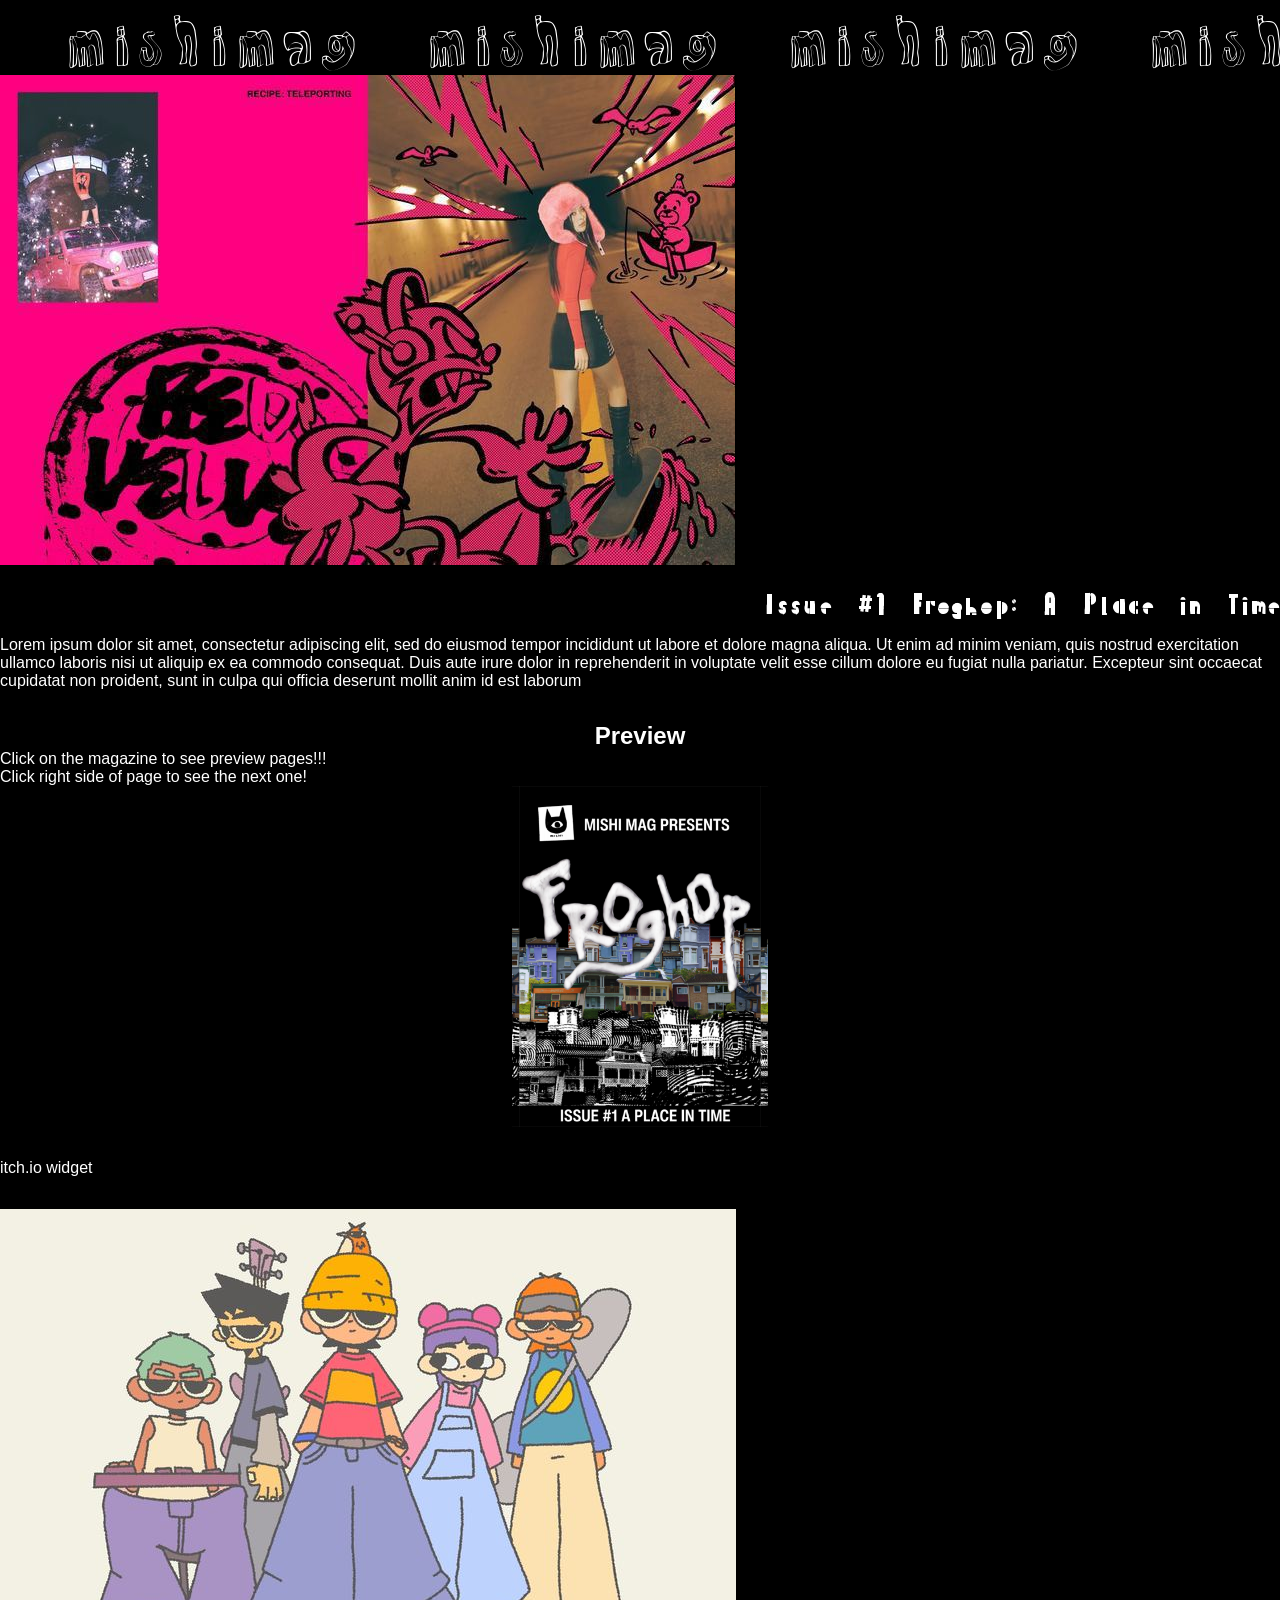
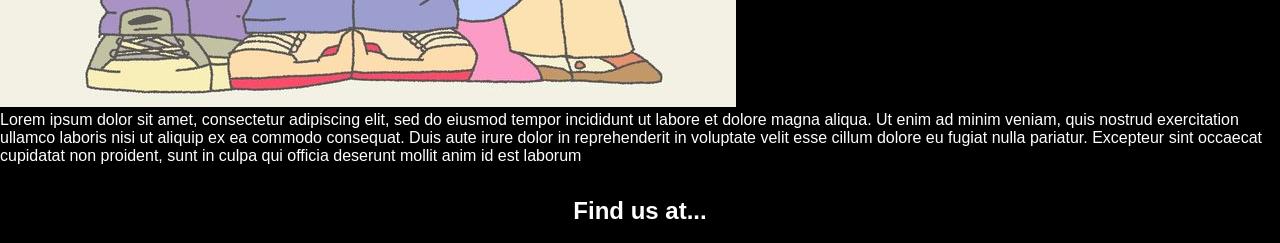
==== home.html @ f4b64073 "added preview section" ====
<!DOCTYPE html>
<html lang="en">

  <head>
    <meta charset="UTF-8" name="viewport" content="width=device-width, initial-scale=1.0" />
    <title>Mishi Mag</title>
    <link rel="stylesheet" href="styles.css" />
    <link href="/lightbox.min.css" rel="stylesheet" />
  </head>

  <body>
    <div class="wrapper">
      <div class="marquee-wrapper">
        <div class="marquee-text">
          <div class="marquee-text-track">
            <h1>mishimag</h1>
            <h1 aria-hidden="false">mishimag</h1>
            <h1 aria-hidden="false">mishimag</h1>
            <h1 aria-hidden="false">mishimag</h1>
            <h1 aria-hidden="false">mishimag</h1>
            <h1 aria-hidden="false">mishimag</h1>
            <h1 aria-hidden="false">mishimag</h1>
            <h1 aria-hidden="false">mishimag</h1>
          </div>
        </div>
      </div>

      <div class="home-grid">
        
        <div class="announcement">
          <img src="/assets/images/announcement-placeholder-img.jpg"/>
          <h2>Issue #1 Froghop: A Place in Time</h2>
          <p>Lorem ipsum dolor sit amet, consectetur adipiscing elit, sed do eiusmod tempor incididunt ut labore et dolore magna
          aliqua. Ut enim ad minim veniam, quis nostrud exercitation ullamco laboris nisi ut aliquip ex ea commodo consequat. Duis
          aute irure dolor in reprehenderit in voluptate velit esse cillum dolore eu fugiat nulla pariatur. Excepteur sint
          occaecat cupidatat non proident, sunt in culpa qui officia deserunt mollit anim id est laborum</p>
        </div>
        
        <div class="preview">
          <h2>Preview</h2>
          <p>Click on the magazine to see preview pages!!!</p>
          <p>Click right side of page to see the next one!</p>
          <div class="carousel">
            <a href="/assets/images/froghop cover_1.png" data-lightbox="froghop">
              <img class="cover" src="/assets/images/froghop cover_1.png" />
            </a>
            <a href="/assets/images/froghop spread_1.png" data-lightbox="froghop">
              
            </a>
            <a href="/assets/images/froghop spread_2.png" data-lightbox="froghop">
              
            </a>
            <a href="/assets/images/froghop spread_3.png" data-lightbox="froghop">
              
            </a>
          </div>
        </div>
        
        <div class="widget">
          <p>itch.io widget</p>
        </div>
      
        <div class="about">
          <img src="/assets/images/about-placeholder-image.jpg"/>
          <p>Lorem ipsum dolor sit amet, consectetur adipiscing elit, sed do eiusmod tempor incididunt ut labore et dolore magna
            aliqua. Ut enim ad minim veniam, quis nostrud exercitation ullamco laboris nisi ut aliquip ex ea commodo consequat.
            Duis
            aute irure dolor in reprehenderit in voluptate velit esse cillum dolore eu fugiat nulla pariatur. Excepteur sint
            occaecat cupidatat non proident, sunt in culpa qui officia deserunt mollit anim id est laborum</p>
        </div>
        
        <div class="links">
          <h2>Find us at...</h2>
          <a><p></p></a>
          <img />
        </div>
      </div>
    </div>
    <script src="/scripts/lightbox-plus-jquery.min.js"></script>
    <script>
      lightbox.option({
        'showImageNumberLabel': false,
        'alwaysShowNavOnTouchDevices': true,
        'fitImagesInViewport': true,
        'wrapAround': true,
        'positionFromTop': 75
      })
    </script>
  </body>

</html>
---- styles.css ----
body {
  background-color: black;
  padding: 0;
  margin: 0;
  box-sizing: border-box;
}

@font-face {
  font-family: Rock3D;
  src: url(/assets/fonts/Rock3D-Regular.ttf);
}

@font-face {
  font-family: PaletteMosaic;
  src: url(/assets/fonts/PaletteMosaic-Regular.ttf);
}

h1 {
  font-weight: 100;
}

h2, h3, p {
  font-family: Arial, Helvetica, sans-serif;
  margin: 0;
  padding: 0;
}

.wrapper {
  color: white;
}

/* marquee */
.marquee-wrapper {
  margin: 0rem auto auto auto;
  display: flex;
  user-select: none;
  overflow-x: hidden;
}

.marquee-text {
  overflow: hidden;
}

.marquee-text-track {
  display: flex;
  gap: 4rem;
  padding-left: 4rem;
  width: max-content;
  animation: marquee-move-text 10s linear infinite;
}

.marquee-text-track h1 {
  font-size: 3.5rem;
  line-height: 0;
  font-family: Rock3D;
}

@keyframes marquee-move-text {
  to {
    transform: translateX(-50%);
  }
}

/* landing page */
.landing {
  display: flex;
  flex-direction: column;
  place-content: center;
}

.placeholder {
  margin: 1rem auto 0 auto;
  height: 300px;
  width: 300px;
  background-color: aliceblue;
}

.enterButton div {
  height: 4rem;
}

.enterButton {
  margin: 1rem auto 0 auto;
  text-align: center;
  font-size: 40px;
  font-family: "Courier New", Courier, monospace;
  padding: 10px 20px;
  transition: transform 0.3s ease-in-out;
  background-color: transparent;
  border: none;
}

.enterButton a {
  color: white;
  cursor: pointer;
  text-decoration: none;
}

.enterButton:hover {
  transform: scale(1.5); /* */
}

@media screen and (min-width: 768px) {
  .placeholder {
    margin-top: 1.5rem;
  }

  .enterButton {
    font-size: 3rem;
    margin-top: 1rem;
  }
}

@media screen and (min-width: 1300px) {
  .placeholder {
    margin-top: 4rem;
    width: 400px;
    height: 400px;
  }

  .marquee-text-track h1 {
    font-size: 4rem;
  }

  .enterButton {
    margin-top: 2rem;
    font-size: 5rem;
  }
}

/* home page */
.home-grid {
  padding: 0;
  margin: 0;
  display: grid;
  gap: 2rem;
  grid-template-areas: 
    "announcement"
    "preview"
    "widget"
    "about"
    "links";
  
  .announcement {
    grid-area: announcement;
  }

  .preview {
    grid-area: preview;
  }

  .widget{
    grid-area: widget;
  }

  .about {
    grid-area: about;
  }

  .links {
    grid-area: links;
  }
}

.home-grid h2 {
  text-align: center;
}

.announcement img {
  max-width: 100%;
  height: auto;
}

.announcement h2 {
  text-align: right;
  font-size: 1.5rem;
  font-family: PaletteMosaic;
  font-weight: 100;
  margin: 1rem 0 1rem 0;
}

.preview {

}

.preview h2 {
  text-align: center;
}

.carousel {
  display: grid;
  justify-content: center;
  grid-template-areas: 
  "cover spread1"
  "spread2 spread3";
}

.carousel img {
  width: 80%;
  max-width: 20rem;
  height: auto;
  display: block;
  margin: 0 auto;
}

.widget {
}

.about img {
  max-width: 100%;
  height: auto;
}
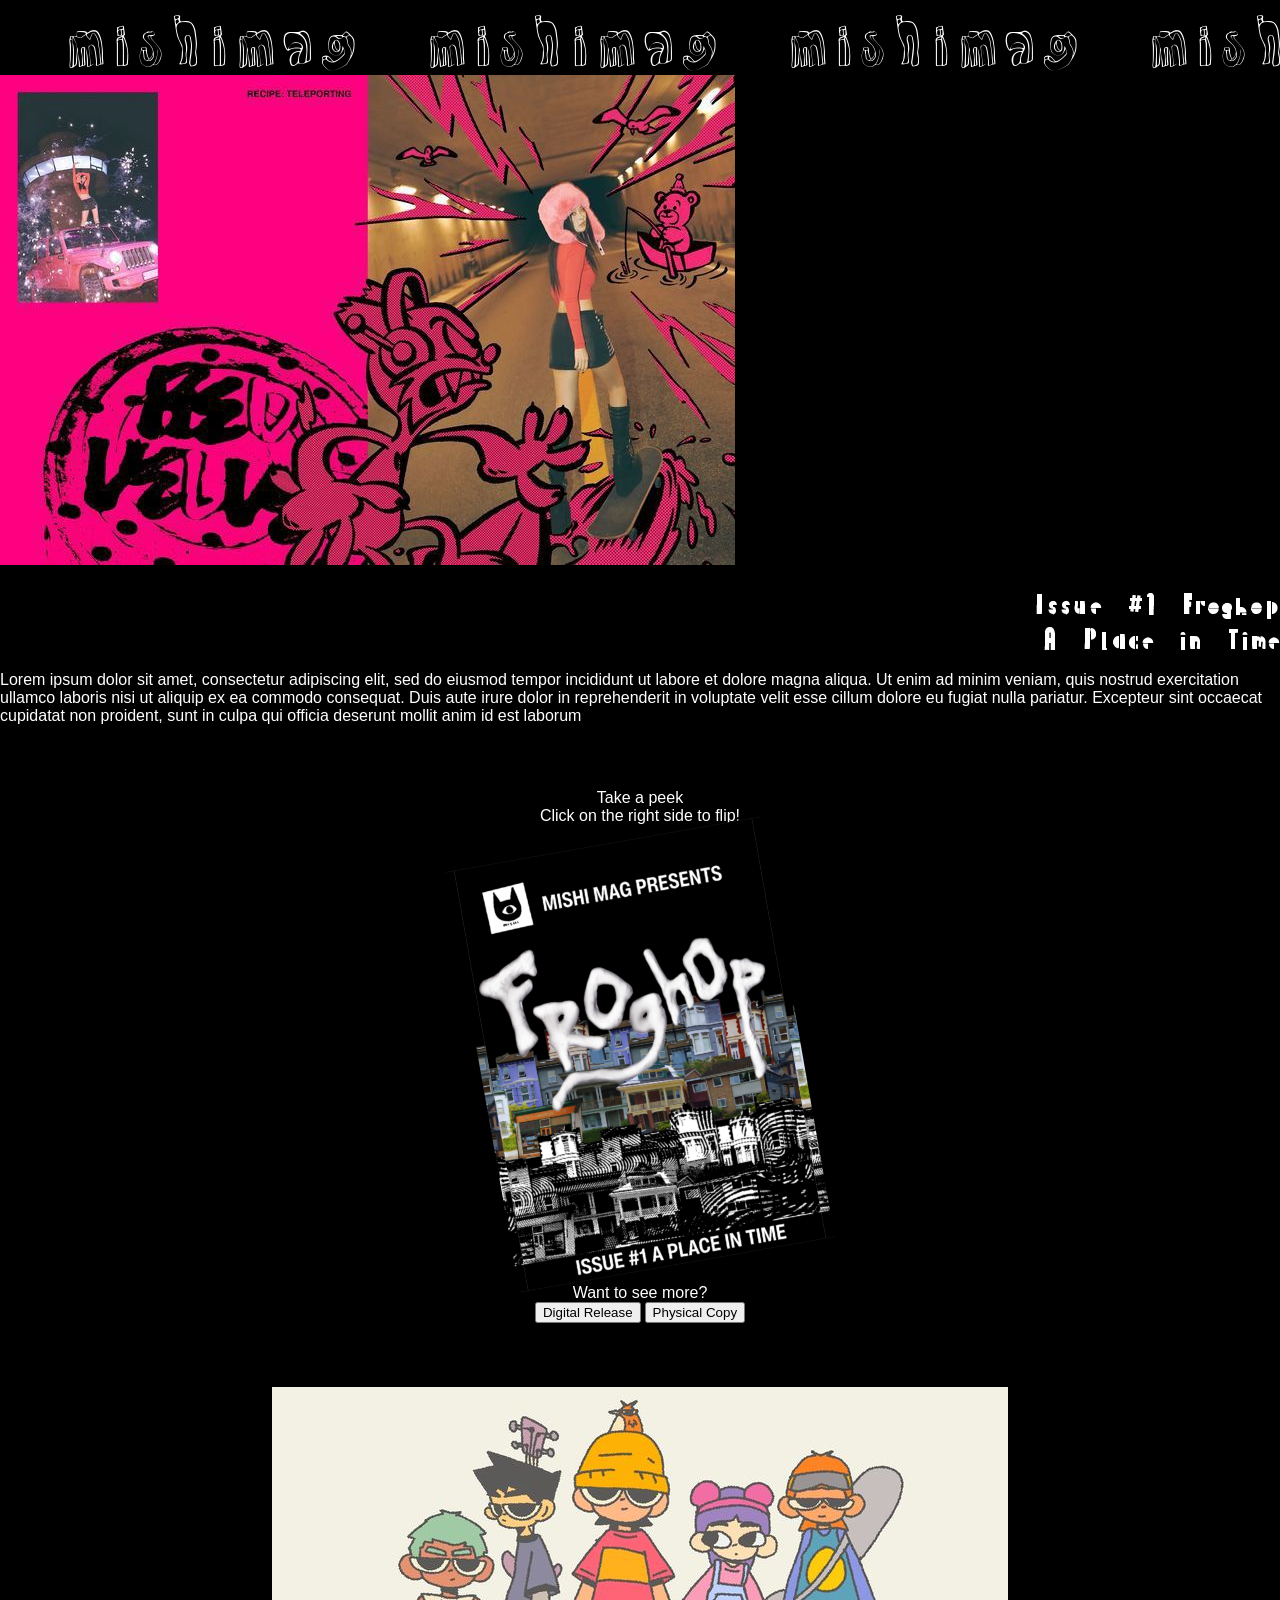
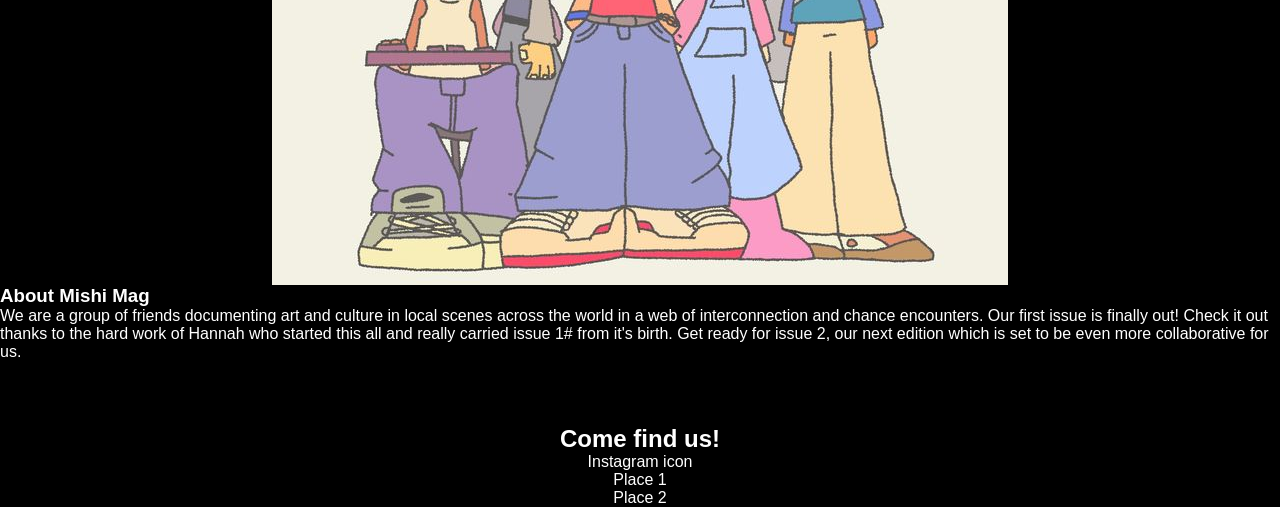
==== commit fe157336: "base layout finished" ====
--- a/home.html
+++ b/home.html
@@ -27,9 +27,9 @@
 
       <div class="home-grid">
         
-        <div class="announcement">
+        <div class="release">
           <img src="/assets/images/announcement-placeholder-img.jpg"/>
-          <h2>Issue #1 Froghop: A Place in Time</h2>
+          <h2>Issue #1 Froghop<br>A Place in Time</h2>
           <p>Lorem ipsum dolor sit amet, consectetur adipiscing elit, sed do eiusmod tempor incididunt ut labore et dolore magna
           aliqua. Ut enim ad minim veniam, quis nostrud exercitation ullamco laboris nisi ut aliquip ex ea commodo consequat. Duis
           aute irure dolor in reprehenderit in voluptate velit esse cillum dolore eu fugiat nulla pariatur. Excepteur sint
@@ -37,12 +37,11 @@
         </div>
         
         <div class="preview">
-          <h2>Preview</h2>
-          <p>Click on the magazine to see preview pages!!!</p>
-          <p>Click right side of page to see the next one!</p>
-          <div class="carousel">
+          <p>Take a peek</p>
+          <p>Click on the right side to flip!</p>
+          <div class="pages">
             <a href="/assets/images/froghop cover_1.png" data-lightbox="froghop">
-              <img class="cover" src="/assets/images/froghop cover_1.png" />
+              <img src="/assets/images/froghop cover_1.png" />
             </a>
             <a href="/assets/images/froghop spread_1.png" data-lightbox="froghop">
               
@@ -54,25 +53,27 @@
               
             </a>
           </div>
-        </div>
-        
-        <div class="widget">
-          <p>itch.io widget</p>
+          <div class="purchase">
+            <p>Want to see more?</p>
+            <button>Digital Release</button>
+            <button>Physical Copy</button>
+          </div>
         </div>
       
         <div class="about">
           <img src="/assets/images/about-placeholder-image.jpg"/>
-          <p>Lorem ipsum dolor sit amet, consectetur adipiscing elit, sed do eiusmod tempor incididunt ut labore et dolore magna
-            aliqua. Ut enim ad minim veniam, quis nostrud exercitation ullamco laboris nisi ut aliquip ex ea commodo consequat.
-            Duis
-            aute irure dolor in reprehenderit in voluptate velit esse cillum dolore eu fugiat nulla pariatur. Excepteur sint
-            occaecat cupidatat non proident, sunt in culpa qui officia deserunt mollit anim id est laborum</p>
+          <h3>About Mishi Mag</h3>
+          <p>We are a group of friends documenting art and culture in local scenes across the world in a web of interconnection and
+          chance encounters. Our first issue is finally out! Check it out thanks to the hard work of Hannah who started this all
+          and really carried issue 1# from it's birth. Get ready for issue 2, our next edition which is set to be even more
+          collaborative for us.</p>
         </div>
         
         <div class="links">
-          <h2>Find us at...</h2>
-          <a><p></p></a>
-          <img />
+          <h2>Come find us!</h2>
+          <p>Instagram icon</p>
+          <p>Place 1</p>
+          <p>Place 2</p>
         </div>
       </div>
     </div>
@@ -83,7 +84,7 @@
         'alwaysShowNavOnTouchDevices': true,
         'fitImagesInViewport': true,
         'wrapAround': true,
-        'positionFromTop': 75
+        'positionFromTop': 100
       })
     </script>
   </body>
--- a/styles.css
+++ b/styles.css
@@ -19,7 +19,7 @@
   font-weight: 100;
 }
 
-h2, h3, p {
+h2, h3, p, li {
   font-family: Arial, Helvetica, sans-serif;
   margin: 0;
   padding: 0;
@@ -133,26 +133,21 @@
   padding: 0;
   margin: 0;
   display: grid;
-  gap: 2rem;
+  gap: 4rem;
   grid-template-areas: 
-    "announcement"
+    "release"
     "preview"
-    "widget"
     "about"
     "links";
   
-  .announcement {
-    grid-area: announcement;
+  .release {
+    grid-area: release;
   }
 
   .preview {
     grid-area: preview;
   }
 
-  .widget{
-    grid-area: widget;
-  }
-
   .about {
     grid-area: about;
   }
@@ -166,12 +161,12 @@
   text-align: center;
 }
 
-.announcement img {
+.release img {
   max-width: 100%;
   height: auto;
 }
 
-.announcement h2 {
+.release h2 {
   text-align: right;
   font-size: 1.5rem;
   font-family: PaletteMosaic;
@@ -180,33 +175,38 @@
 }
 
 .preview {
-
-}
-
-.preview h2 {
-  text-align: center;
-}
-
-.carousel {
-  display: grid;
-  justify-content: center;
-  grid-template-areas: 
-  "cover spread1"
-  "spread2 spread3";
-}
-
-.carousel img {
+  text-align: center;
+}
+
+.pages {
+  margin: 1rem 0 1rem 0;
+}
+
+.pages img {
   width: 80%;
   max-width: 20rem;
   height: auto;
   display: block;
   margin: 0 auto;
-}
-
-.widget {
+  transform: rotate(-10deg);
+  transition: transform .7s ease-in-out;
+}
+
+.pages img:hover {
+  transform: rotate(10deg);
 }
 
 .about img {
   max-width: 100%;
   height: auto;
+  margin: 0 auto;
+  display: block;
+}
+
+.links {
+  text-align: center;
+}
+
+.links ul li {
+  list-style: none;
 }
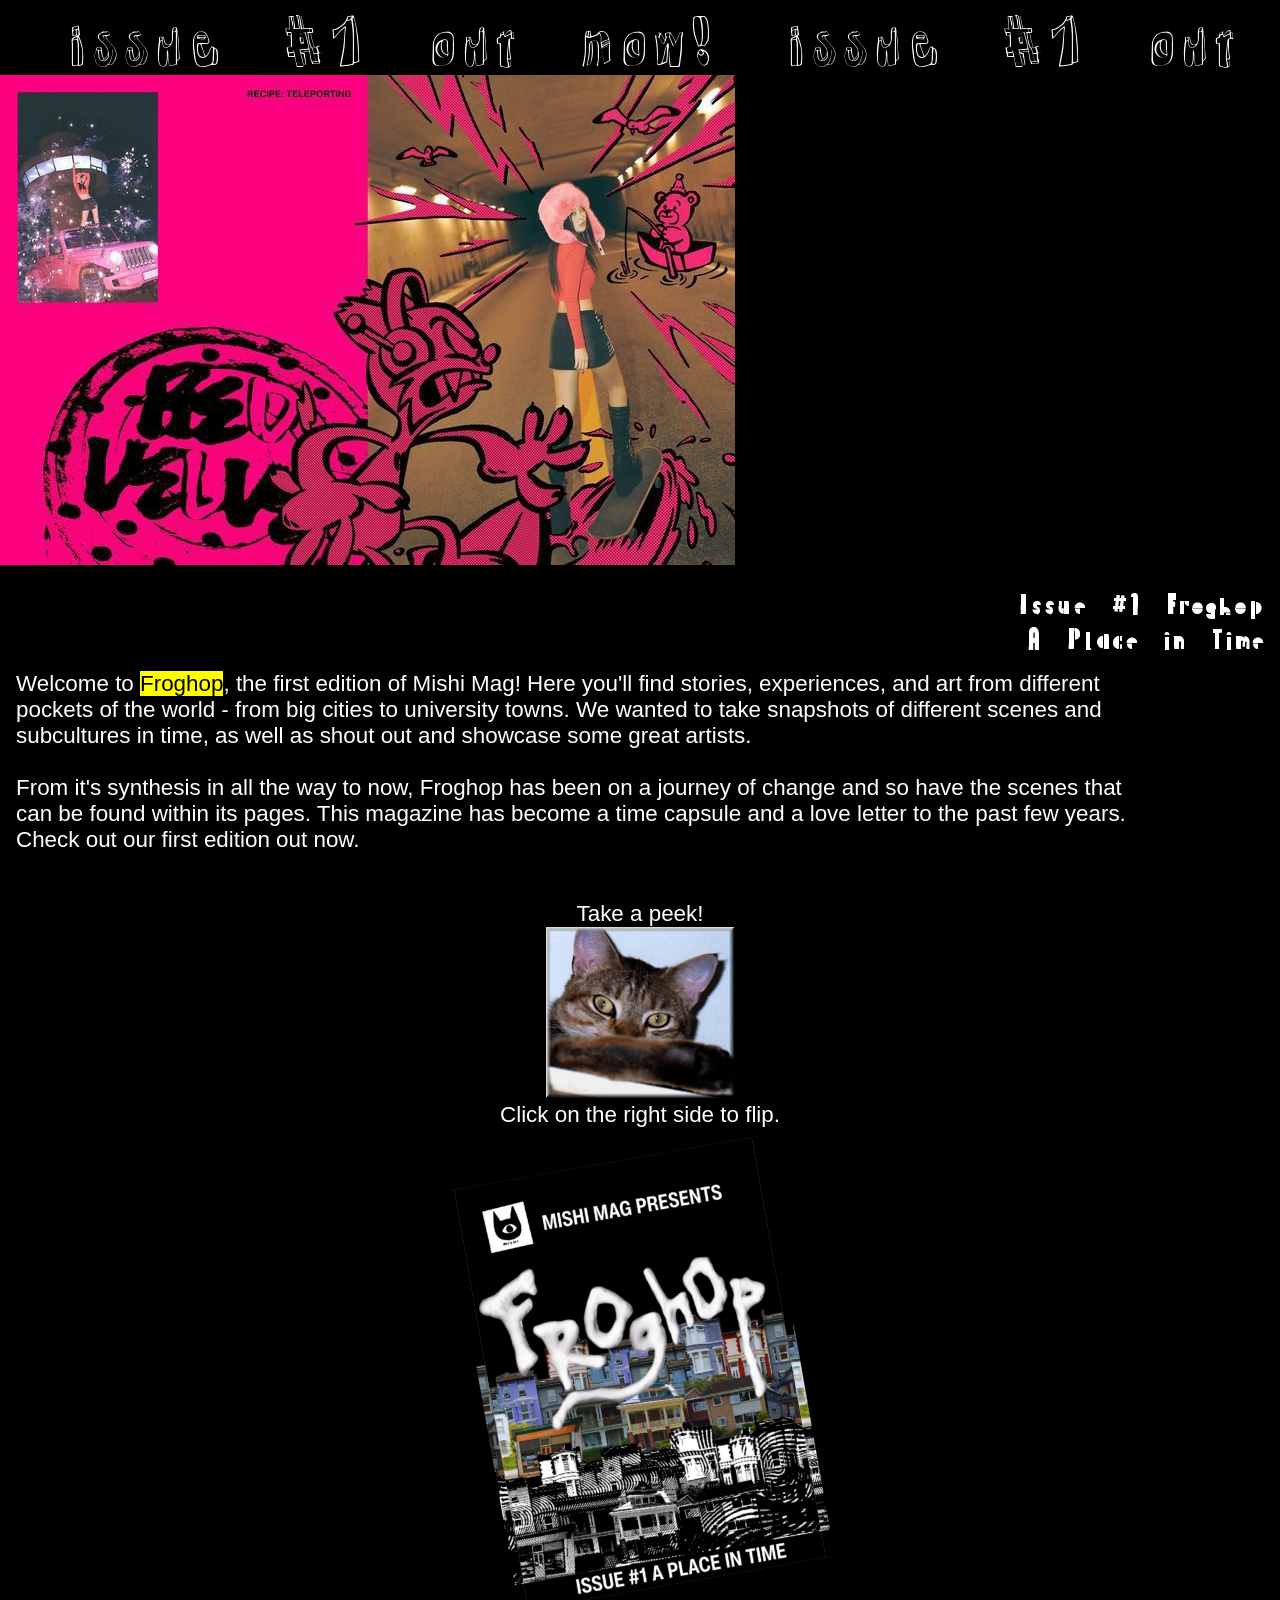
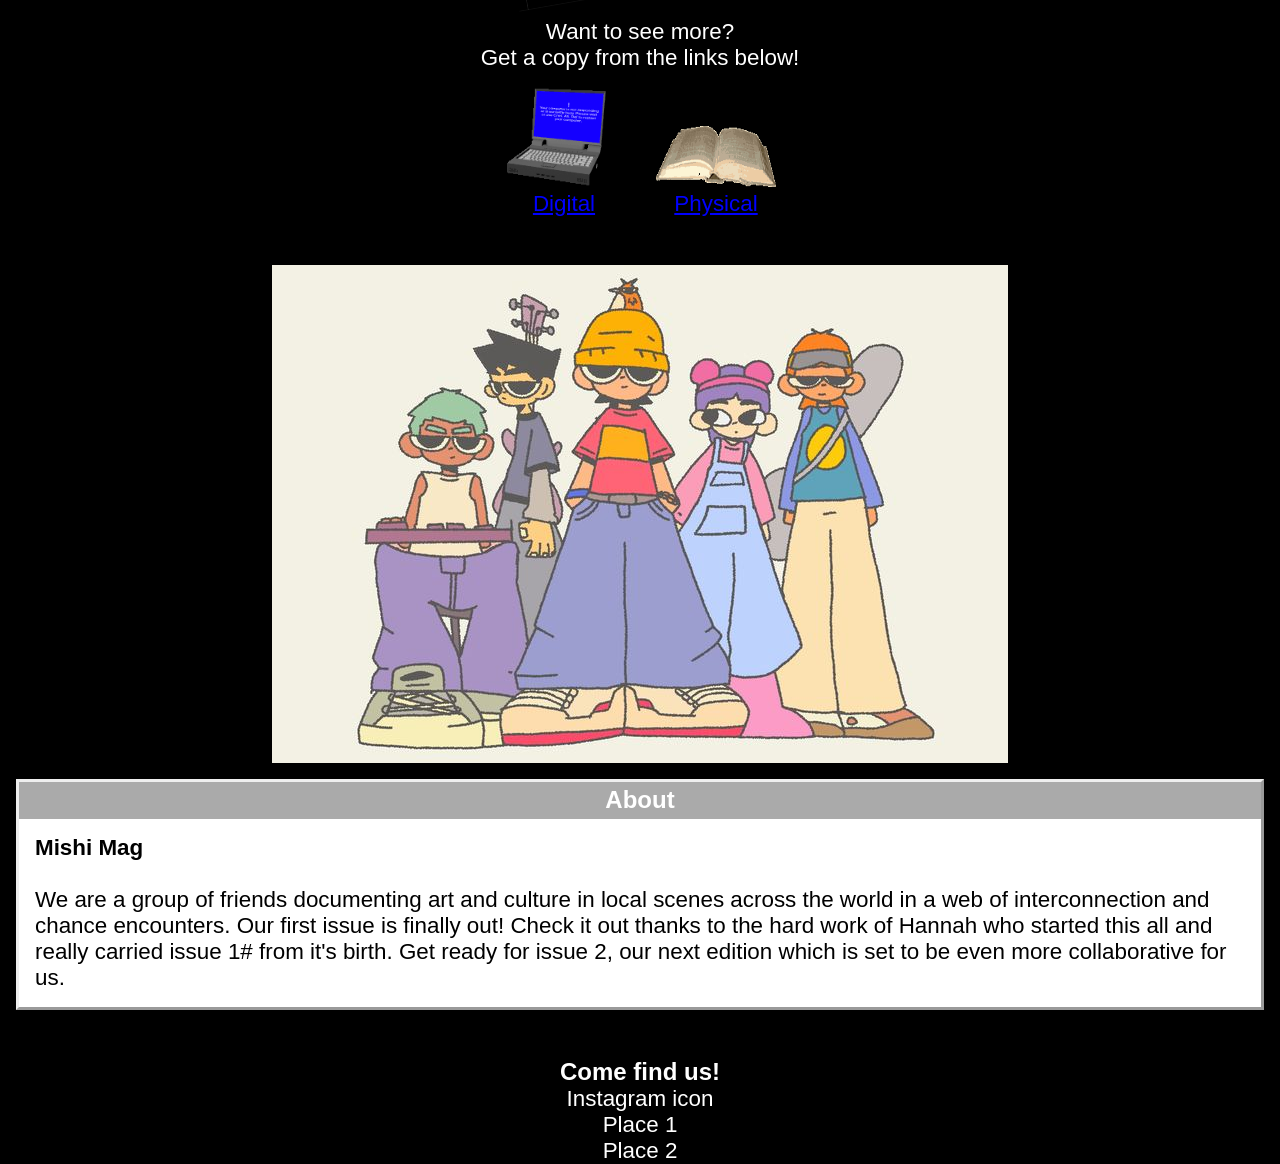
==== commit e1c69d6e: "decorated home page" ====
--- a/home.html
+++ b/home.html
@@ -13,14 +13,10 @@
       <div class="marquee-wrapper">
         <div class="marquee-text">
           <div class="marquee-text-track">
-            <h1>mishimag</h1>
-            <h1 aria-hidden="false">mishimag</h1>
-            <h1 aria-hidden="false">mishimag</h1>
-            <h1 aria-hidden="false">mishimag</h1>
-            <h1 aria-hidden="false">mishimag</h1>
-            <h1 aria-hidden="false">mishimag</h1>
-            <h1 aria-hidden="false">mishimag</h1>
-            <h1 aria-hidden="false">mishimag</h1>
+            <h1>issue #1 out now!</h1>
+            <h1 aria-hidden="false">issue #1 out now!</h1>
+            <h1 aria-hidden="false">issue #1 out now!</h1>
+            <h1 aria-hidden="false">issue #1 out now!</h1>
           </div>
         </div>
       </div>
@@ -29,16 +25,24 @@
         
         <div class="release">
           <img src="/assets/images/announcement-placeholder-img.jpg"/>
-          <h2>Issue #1 Froghop<br>A Place in Time</h2>
-          <p>Lorem ipsum dolor sit amet, consectetur adipiscing elit, sed do eiusmod tempor incididunt ut labore et dolore magna
-          aliqua. Ut enim ad minim veniam, quis nostrud exercitation ullamco laboris nisi ut aliquip ex ea commodo consequat. Duis
-          aute irure dolor in reprehenderit in voluptate velit esse cillum dolore eu fugiat nulla pariatur. Excepteur sint
-          occaecat cupidatat non proident, sunt in culpa qui officia deserunt mollit anim id est laborum</p>
+          <div class="text">
+            <h2>Issue #1 Froghop<br>A Place in Time</h2>
+            <p>Welcome to <mark>Froghop</mark>, the first edition of Mishi Mag! Here you'll find stories, experiences, and art from different
+              pockets of the world - from big cities to university towns. We wanted to take snapshots of different scenes and
+              subcultures in time, as well as shout out and showcase some great artists.
+              <br><br>
+              From it's synthesis in  all the way to now, Froghop has been on a journey of change and so have the scenes that
+              can
+              be found within its pages. This magazine has become a time capsule and a love letter to the past few years. Check out
+              our first edition out now.
+            </p>
+          </div>
         </div>
         
         <div class="preview">
-          <p>Take a peek</p>
-          <p>Click on the right side to flip!</p>
+          <p>Take a peek!</p>
+          <img src="/assets/images/cat_winking.gif" alt="cat winking"/>
+          <p>Click on the right side to flip.</p>
           <div class="pages">
             <a href="/assets/images/froghop cover_1.png" data-lightbox="froghop">
               <img src="/assets/images/froghop cover_1.png" />
@@ -55,18 +59,31 @@
           </div>
           <div class="purchase">
             <p>Want to see more?</p>
-            <button>Digital Release</button>
-            <button>Physical Copy</button>
+            <p>Get a copy from the links below!</p>
+            <div class="links-to-buy">
+              <a onclick="buttonClicked()" href="https://mishimag.itch.io/">
+                <img src="/assets/images/laptop3.gif" alt="computer with a heart graphic on screen" />
+                <p>Digital</p>
+              </a>
+              <a onclick="buttonClicked()" href="">
+                <img src="/assets/images/book.gif" alt="book flipping through pages" />
+                <p>Physical</p>
+              </a>
+            </div>
           </div>
         </div>
       
         <div class="about">
           <img src="/assets/images/about-placeholder-image.jpg"/>
-          <h3>About Mishi Mag</h3>
-          <p>We are a group of friends documenting art and culture in local scenes across the world in a web of interconnection and
-          chance encounters. Our first issue is finally out! Check it out thanks to the hard work of Hannah who started this all
-          and really carried issue 1# from it's birth. Get ready for issue 2, our next edition which is set to be even more
-          collaborative for us.</p>
+          <div class="textbox">
+            <h2>About</h2>
+            <p>
+              <strong>Mishi Mag</strong><br><br>
+              We are a group of friends documenting art and culture in local scenes across the world in a web of interconnection and
+              chance encounters. Our first issue is finally out! Check it out thanks to the hard work of Hannah who started this all
+              and really carried issue 1# from it's birth. Get ready for issue 2, our next edition which is set to be even more
+              collaborative for us.</p>
+          </div>
         </div>
         
         <div class="links">
@@ -75,6 +92,7 @@
           <p>Place 1</p>
           <p>Place 2</p>
         </div>
+        
       </div>
     </div>
     <script src="/scripts/lightbox-plus-jquery.min.js"></script>
--- a/styles.css
+++ b/styles.css
@@ -25,8 +25,30 @@
   padding: 0;
 }
 
+p {
+  font-size: 1.1rem;
+}
+
+a {
+  color: blue;
+}
+
+a:hover {
+  color: chartreuse;
+}
+
+@media screen and (min-width: 768px) {
+  p {
+    font-size: 1.4rem;
+  }
+}
+
 .wrapper {
   color: white;
+}
+
+.text {
+  margin: 0 1rem;
 }
 
 /* marquee */
@@ -46,7 +68,7 @@
   gap: 4rem;
   padding-left: 4rem;
   width: max-content;
-  animation: marquee-move-text 10s linear infinite;
+  animation: marquee-move-text 15s linear infinite;
 }
 
 .marquee-text-track h1 {
@@ -133,7 +155,7 @@
   padding: 0;
   margin: 0;
   display: grid;
-  gap: 4rem;
+  gap: 3rem;
   grid-template-areas: 
     "release"
     "preview"
@@ -174,16 +196,20 @@
   margin: 1rem 0 1rem 0;
 }
 
+.release p {
+  width: 90%;
+}
+
 .preview {
   text-align: center;
 }
 
 .pages {
-  margin: 1rem 0 1rem 0;
+  margin: 2rem 0 2rem 0;
 }
 
 .pages img {
-  width: 80%;
+  width: 70%;
   max-width: 20rem;
   height: auto;
   display: block;
@@ -196,6 +222,20 @@
   transform: rotate(10deg);
 }
 
+.links-to-buy {
+  margin: 1rem 0 0 0;
+  display: flex;
+  flex-direction: row;
+  place-content: center;
+  text-align: center;
+  gap: 2rem;
+}
+
+.links-to-buy img {
+  width: 120px;
+  height: 100px;
+}
+
 .about img {
   max-width: 100%;
   height: auto;
@@ -203,6 +243,23 @@
   display: block;
 }
 
+.about .textbox {
+  margin: 1rem 1rem 0 1rem;
+  border-style: outset;
+}
+
+.about .textbox h2 {
+  
+  background-color: #aaaaaa;
+  padding: .3rem 0;
+}
+
+.about .textbox p {
+  color: black;
+  background-color: white;
+  padding: 1rem;
+}
+
 .links {
   text-align: center;
 }
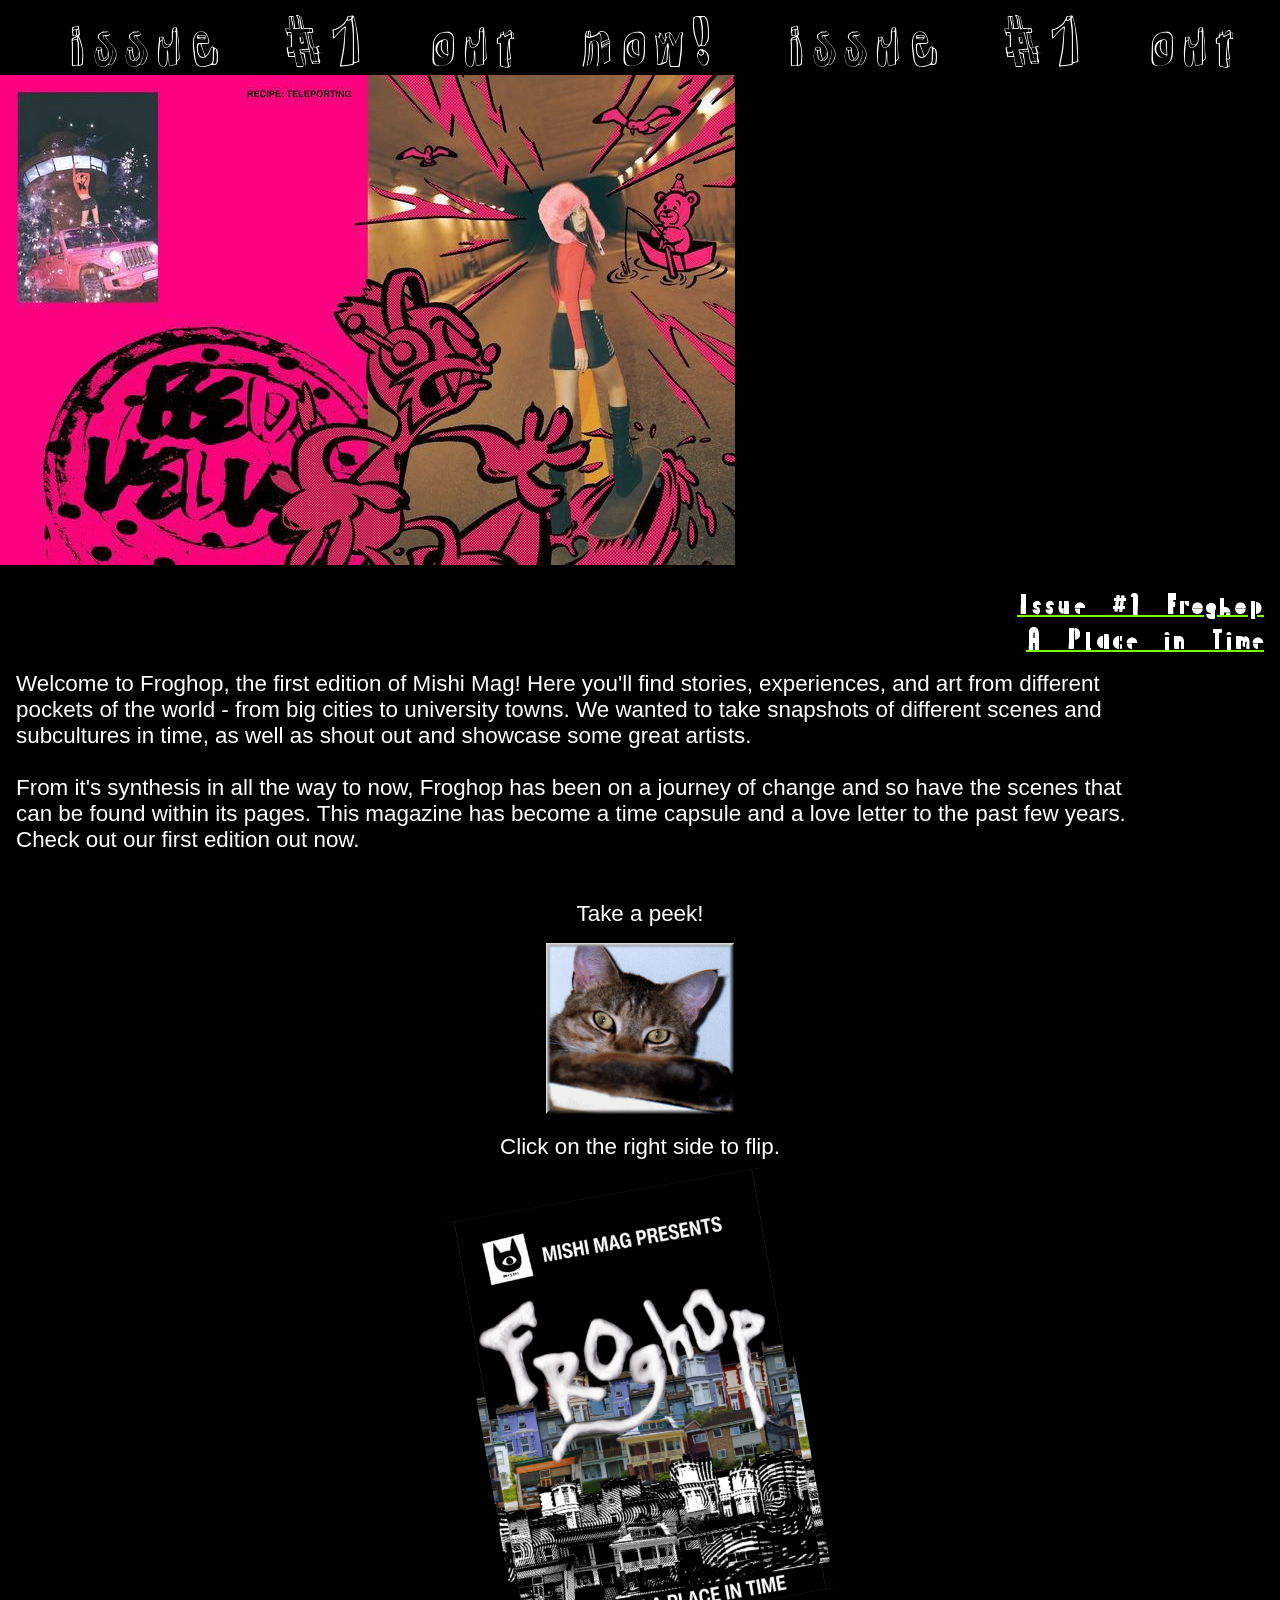
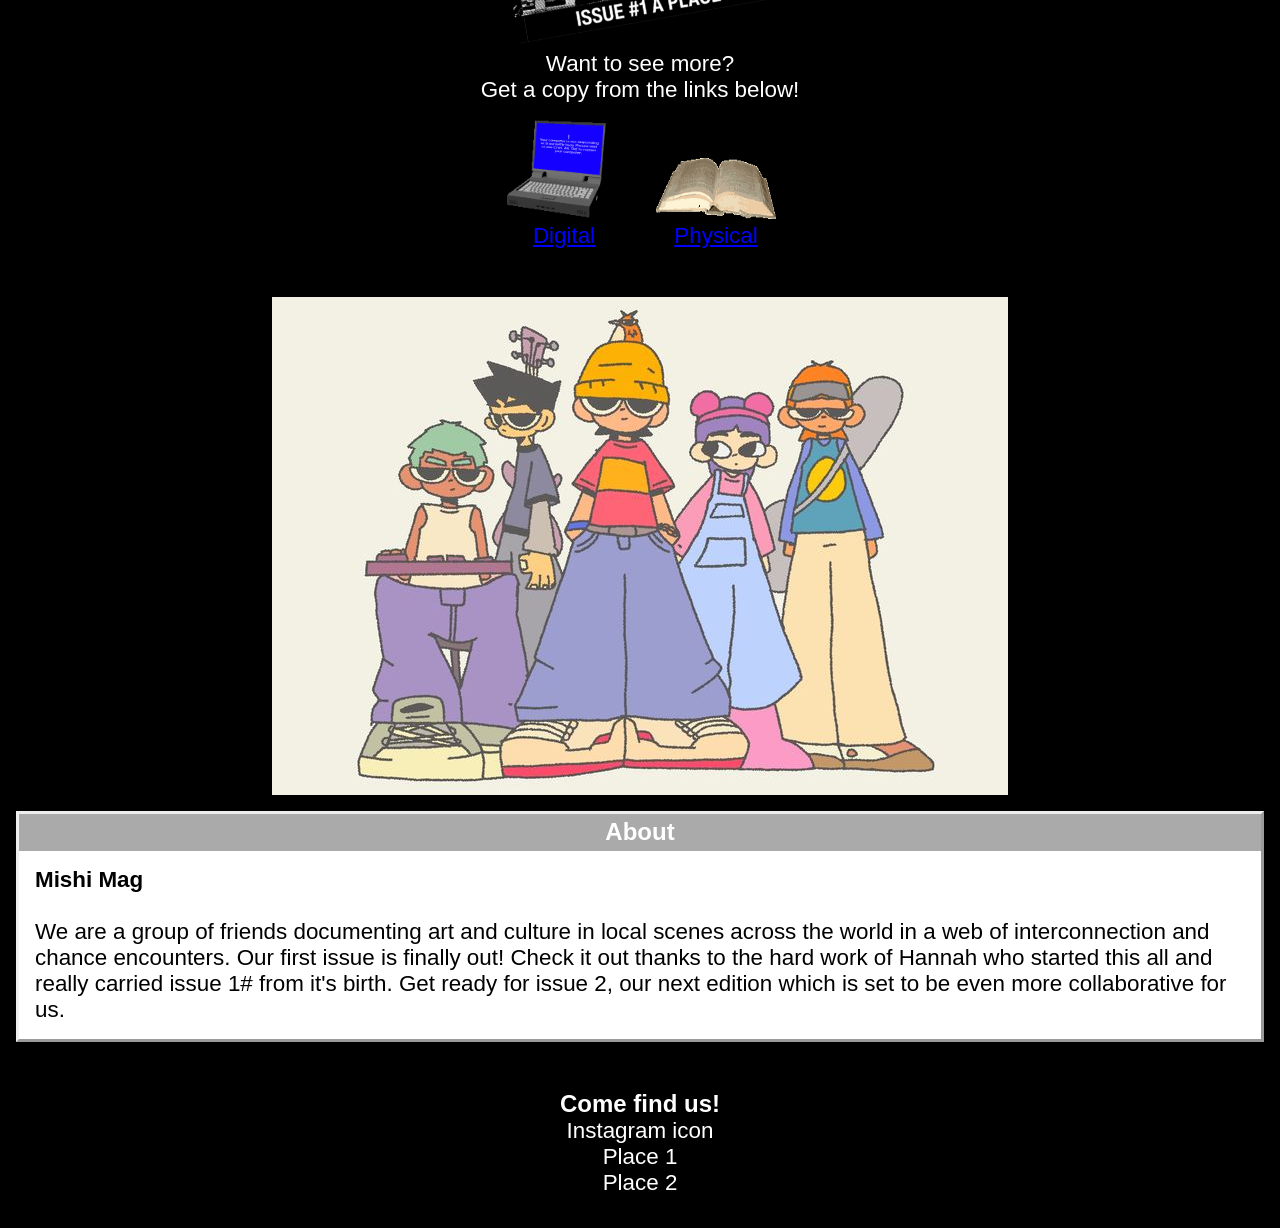
==== commit 44dc54ac: "minor home page edits" ====
--- a/home.html
+++ b/home.html
@@ -27,7 +27,7 @@
           <img src="/assets/images/announcement-placeholder-img.jpg"/>
           <div class="text">
             <h2>Issue #1 Froghop<br>A Place in Time</h2>
-            <p>Welcome to <mark>Froghop</mark>, the first edition of Mishi Mag! Here you'll find stories, experiences, and art from different
+            <p>Welcome to Froghop, the first edition of Mishi Mag! Here you'll find stories, experiences, and art from different
               pockets of the world - from big cities to university towns. We wanted to take snapshots of different scenes and
               subcultures in time, as well as shout out and showcase some great artists.
               <br><br>
@@ -40,9 +40,11 @@
         </div>
         
         <div class="preview">
-          <p>Take a peek!</p>
-          <img src="/assets/images/cat_winking.gif" alt="cat winking"/>
-          <p>Click on the right side to flip.</p>
+          <div class="directions">
+            <p>Take a peek!</p>
+            <img src="/assets/images/cat_winking.gif" alt="cat winking" />
+            <p>Click on the right side to flip.</p>
+          </div>
           <div class="pages">
             <a href="/assets/images/froghop cover_1.png" data-lightbox="froghop">
               <img src="/assets/images/froghop cover_1.png" />
@@ -61,11 +63,11 @@
             <p>Want to see more?</p>
             <p>Get a copy from the links below!</p>
             <div class="links-to-buy">
-              <a onclick="buttonClicked()" href="https://mishimag.itch.io/">
+              <a href="https://mishimag.itch.io/" target="_blank">
                 <img src="/assets/images/laptop3.gif" alt="computer with a heart graphic on screen" />
                 <p>Digital</p>
               </a>
-              <a onclick="buttonClicked()" href="">
+              <a href="" target="_blank">
                 <img src="/assets/images/book.gif" alt="book flipping through pages" />
                 <p>Physical</p>
               </a>
--- a/styles.css
+++ b/styles.css
@@ -194,6 +194,8 @@
   font-family: PaletteMosaic;
   font-weight: 100;
   margin: 1rem 0 1rem 0;
+  text-decoration: underline;
+  text-decoration-color: chartreuse;
 }
 
 .release p {
@@ -202,6 +204,10 @@
 
 .preview {
   text-align: center;
+}
+
+.directions img {
+  margin: 1rem 0;
 }
 
 .pages {
@@ -262,6 +268,7 @@
 
 .links {
   text-align: center;
+  margin: 0 0 2rem 0;
 }
 
 .links ul li {
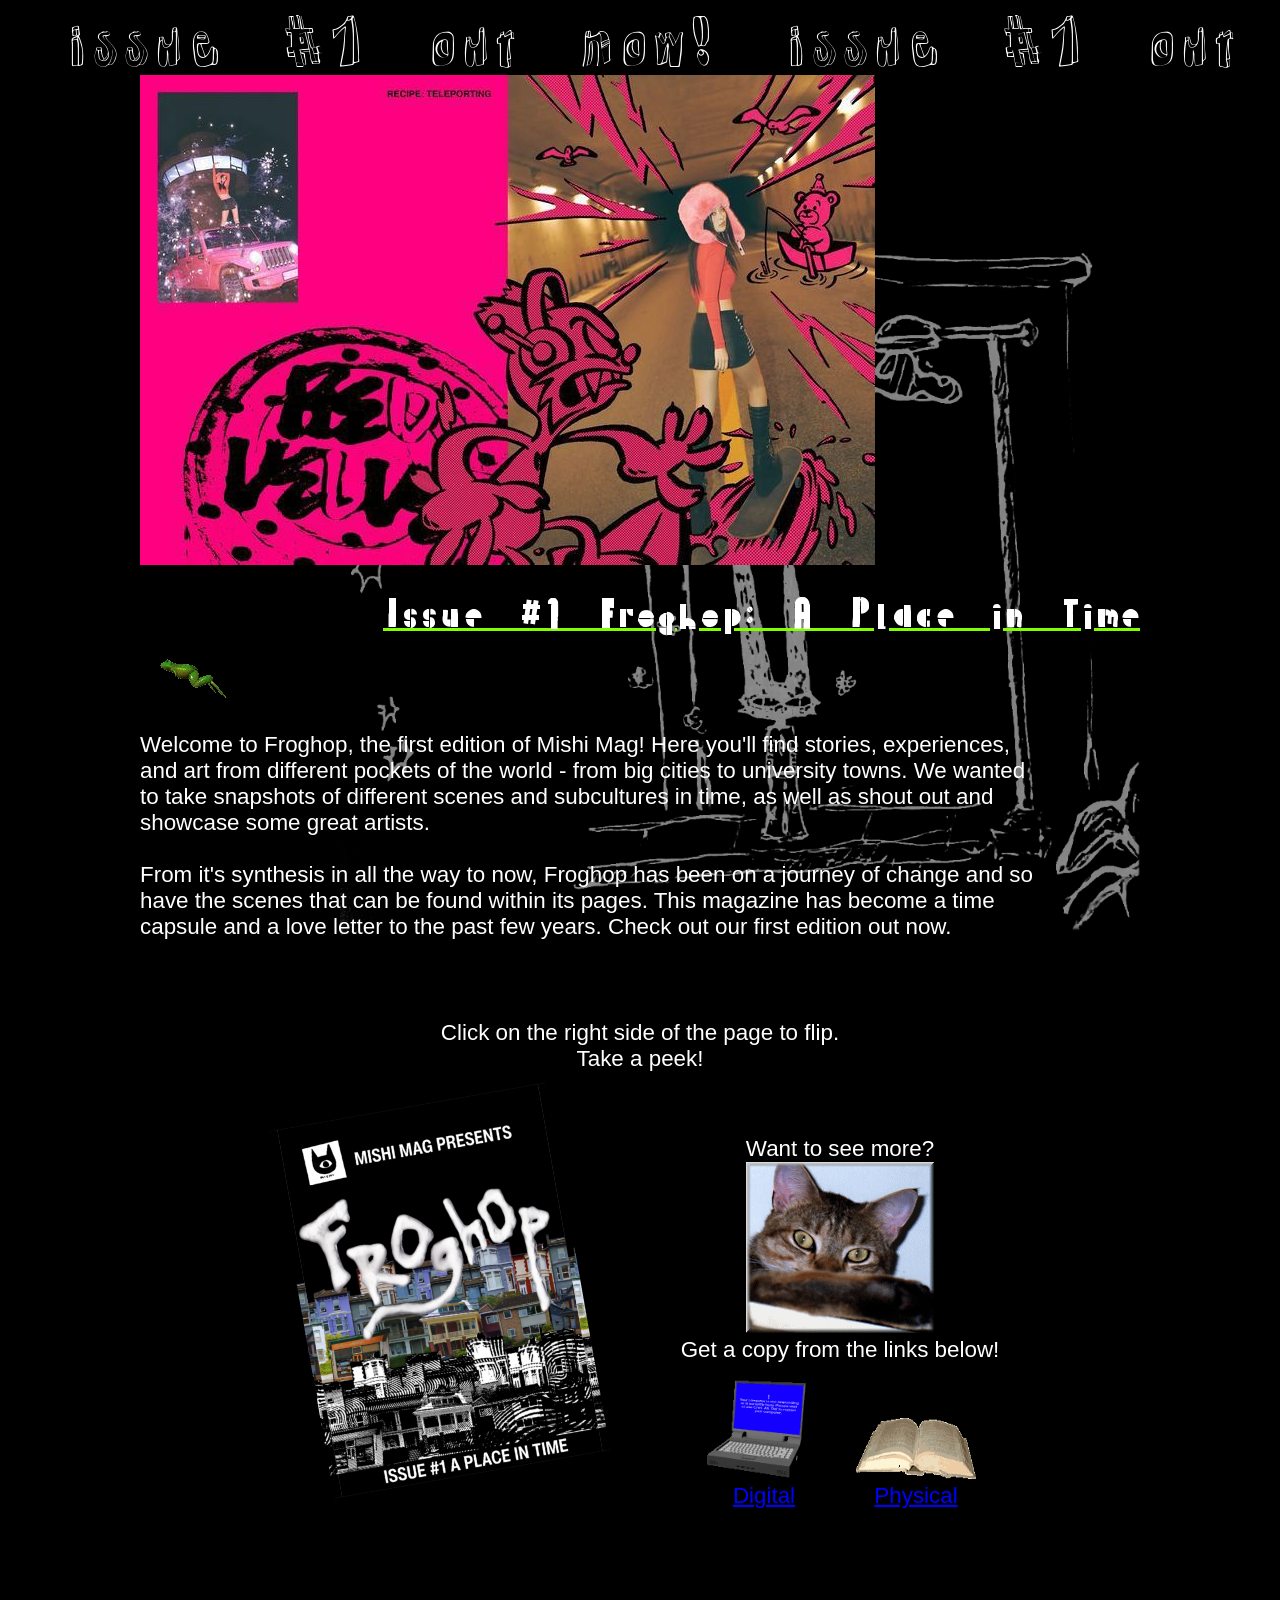
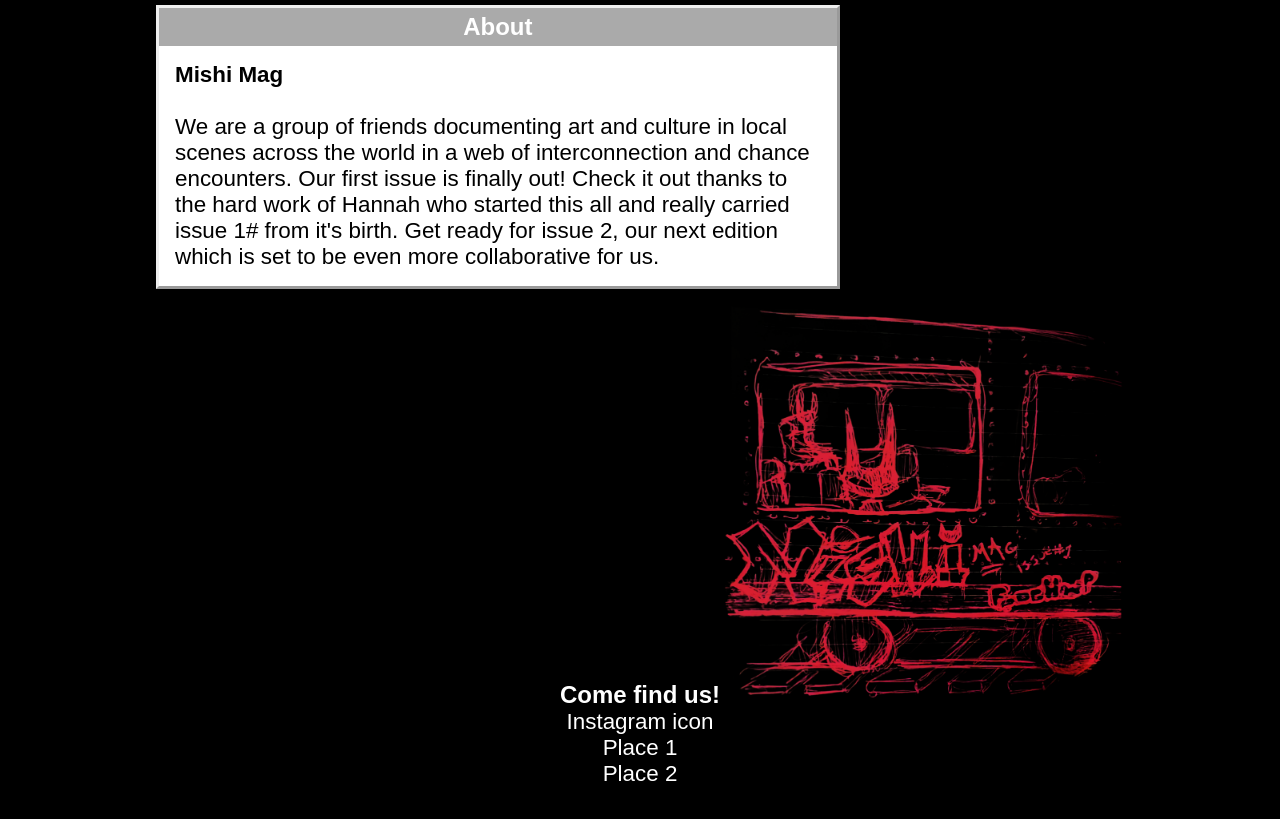
==== commit d1694ff1: "added mishi illustrations" ====
--- a/home.html
+++ b/home.html
@@ -23,10 +23,19 @@
 
       <div class="home-grid">
         
-        <div class="release">
-          <img src="/assets/images/announcement-placeholder-img.jpg"/>
+        <div class="announcement">
+          <div class="promo">
+            <img src="/assets/images/announcement-placeholder-img.jpg" />
+            <div class="announcement-deco">
+              <img src="/assets/images/mishiscape.png"
+                alt="Illustration of a humanoid cat standing front of buildings with a street lamp on the right with low clouds." />
+            </div>
+            
+          </div>
           <div class="text">
-            <h2>Issue #1 Froghop<br>A Place in Time</h2>
+            <h2 class="mobile">Issue #1 Froghop<br>A Place in Time</h2>
+            <h2 class="desktop">Issue #1 Froghop: A Place in Time</h2>
+            <img class="frog" src="/assets/images/froghop.gif" alt="frog hopping"/>
             <p>Welcome to Froghop, the first edition of Mishi Mag! Here you'll find stories, experiences, and art from different
               pockets of the world - from big cities to university towns. We wanted to take snapshots of different scenes and
               subcultures in time, as well as shout out and showcase some great artists.
@@ -37,14 +46,15 @@
               our first edition out now.
             </p>
           </div>
+          
         </div>
         
         <div class="preview">
           <div class="directions">
+            <p>Click on the right side of the page to flip.</p>
             <p>Take a peek!</p>
-            <img src="/assets/images/cat_winking.gif" alt="cat winking" />
-            <p>Click on the right side to flip.</p>
           </div>
+          
           <div class="pages">
             <a href="/assets/images/froghop cover_1.png" data-lightbox="froghop">
               <img src="/assets/images/froghop cover_1.png" />
@@ -59,8 +69,10 @@
               
             </a>
           </div>
+
           <div class="purchase">
             <p>Want to see more?</p>
+            <img class="winking-cat" src="/assets/images/cat_winking.gif" alt="cat winking" />
             <p>Get a copy from the links below!</p>
             <div class="links-to-buy">
               <a href="https://mishimag.itch.io/" target="_blank">
@@ -76,7 +88,7 @@
         </div>
       
         <div class="about">
-          <img src="/assets/images/about-placeholder-image.jpg"/>
+          <img class="about-img-1" src="/assets/images/mishitrain.png" />
           <div class="textbox">
             <h2>About</h2>
             <p>
@@ -86,17 +98,21 @@
               and really carried issue 1# from it's birth. Get ready for issue 2, our next edition which is set to be even more
               collaborative for us.</p>
           </div>
+
+          
         </div>
         
         <div class="links">
-          <h2>Come find us!</h2>
-          <p>Instagram icon</p>
-          <p>Place 1</p>
-          <p>Place 2</p>
+          <div class="text">
+            <h2>Come find us!</h2>
+            <p>Instagram icon</p>
+            <p>Place 1</p>
+            <p>Place 2</p>
+          </div>
         </div>
-        
       </div>
     </div>
+
     <script src="/scripts/lightbox-plus-jquery.min.js"></script>
     <script>
       lightbox.option({
--- a/styles.css
+++ b/styles.css
@@ -152,18 +152,20 @@
 
 /* home page */
 .home-grid {
+  overflow-y: hidden;
+  overflow-x: hidden;
   padding: 0;
   margin: 0;
   display: grid;
   gap: 3rem;
   grid-template-areas: 
-    "release"
+    "announcement"
     "preview"
     "about"
     "links";
   
-  .release {
-    grid-area: release;
+  .announcement {
+    grid-area: announcement;
   }
 
   .preview {
@@ -183,12 +185,16 @@
   text-align: center;
 }
 
-.release img {
+.announcement {
+  position: relative;
+}
+
+.announcement img {
   max-width: 100%;
   height: auto;
 }
 
-.release h2 {
+.announcement h2 {
   text-align: right;
   font-size: 1.5rem;
   font-family: PaletteMosaic;
@@ -198,7 +204,37 @@
   text-decoration-color: chartreuse;
 }
 
-.release p {
+.announcement .frog {
+  overflow-x: hidden;
+  animation: hop 10s linear infinite;
+  margin-bottom: 1rem;
+}
+
+.announcement-deco {
+  position: absolute;
+  bottom: 170px;
+  z-index: -1;
+}
+
+@media screen and (min-width: 400px) {
+  .announcement-deco {
+    bottom: 0;
+    right: 0;
+    max-width: 800px;
+  }
+}
+
+@keyframes hop {
+  from {
+    transform: translateX(100vw);
+  }
+
+  to {
+    transform: translateX(-100vw);
+  }
+}
+
+.announcement p {
   width: 90%;
 }
 
@@ -206,7 +242,7 @@
   text-align: center;
 }
 
-.directions img {
+.winking-cat img {
   margin: 1rem 0;
 }
 
@@ -242,20 +278,21 @@
   height: 100px;
 }
 
+.about { 
+  margin: 1rem;
+  
+}
+
 .about img {
-  max-width: 100%;
-  height: auto;
-  margin: 0 auto;
-  display: block;
+  width: 100%;
 }
 
 .about .textbox {
-  margin: 1rem 1rem 0 1rem;
+  margin: 0 0 1rem 0;
   border-style: outset;
 }
 
 .about .textbox h2 {
-  
   background-color: #aaaaaa;
   padding: .3rem 0;
 }
@@ -273,4 +310,97 @@
 
 .links ul li {
   list-style: none;
+}
+
+@media screen and (min-width: 400px) {
+  .about {
+    position: relative;
+    min-height: 500px;
+  }
+
+  .about img {
+    max-width: 350px;
+    position: absolute;
+    right: 0;
+    top: 300px;
+    z-index: -1;
+  }
+
+  .about .textbox {
+    width: 70%;
+  }
+
+  .links {
+    margin-top: 5rem;
+  }
+}
+
+/* mobile */
+@media screen and (max-width: 800px) {
+  .desktop {
+    display: none;
+  }
+
+  .announcement h2 {
+    font-size: 2rem;
+  }
+}
+
+/* desktop*/
+@media screen and (min-width: 801px) {
+  .mobile {
+    display: none;
+  }
+
+  .desktop {
+    display: block;
+  }
+
+  .text {
+    margin: 0;
+  }
+
+  .announcement h2 {
+    font-size: 2.2rem;
+  }
+
+  .preview {
+    margin: 0 auto;
+    width: 800px;
+    display: grid;
+    grid-template-columns: 1fr 1fr;
+    gap: 0;
+    grid-template-areas:
+      "directions directions"
+      "pages winking-cat"
+      "pages purchase";
+
+    .directions {
+      grid-area: directions;
+    }
+
+    .pages {
+      grid-area: pages;
+    }
+
+    .purchase {
+      grid-area: purchase;
+    }
+  }
+
+  .home-grid {
+    gap: 5rem 0;
+  }
+
+  .about img {
+    max-width: 400px;
+  }
+}
+
+/* grid-width-responsiveness */
+@media screen and (min-width: 1000px) {
+  .home-grid {
+    width: 1000px;
+    margin: 0 auto;
+  }
 }
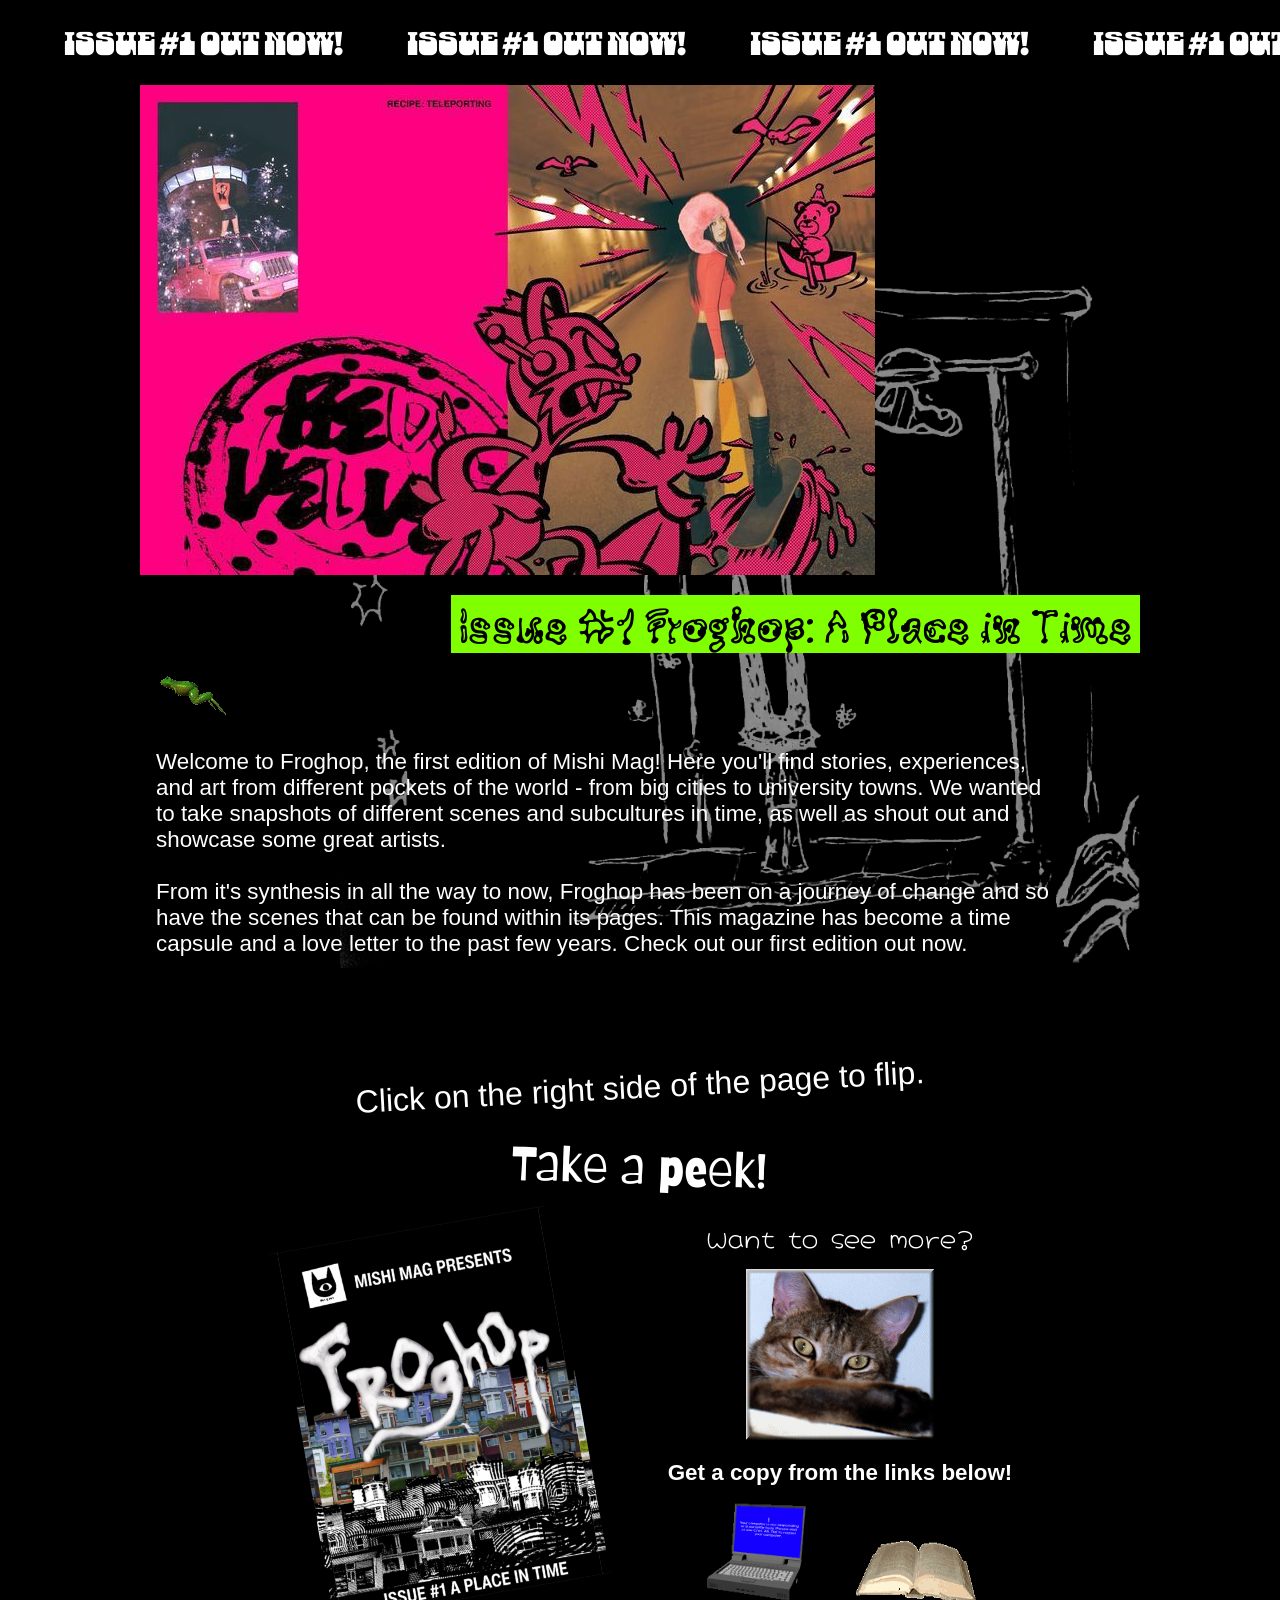
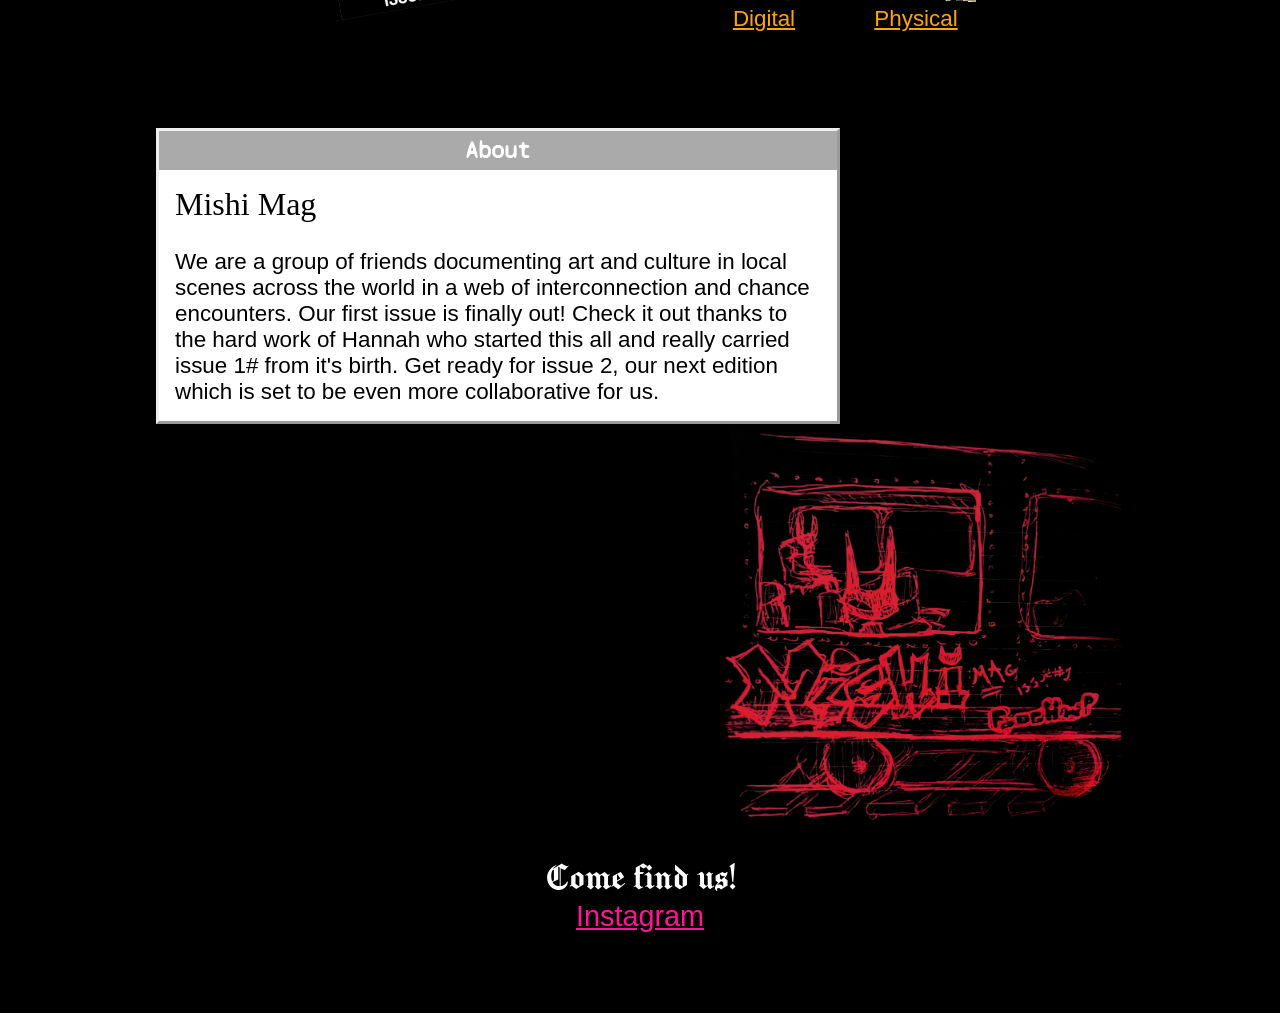
==== commit 8bff28fd: "base website completed" ====
--- a/home.html
+++ b/home.html
@@ -6,14 +6,18 @@
     <title>Mishi Mag</title>
     <link rel="stylesheet" href="styles.css" />
     <link href="/lightbox.min.css" rel="stylesheet" />
+    <link href="/animate.min.css" rel="stylesheet" />
   </head>
 
   <body>
     <div class="wrapper">
-      <div class="marquee-wrapper">
+      <div class="marquee-wrapper home-marquee">
         <div class="marquee-text">
           <div class="marquee-text-track">
             <h1>issue #1 out now!</h1>
+            <h1 aria-hidden="false">issue #1 out now!</h1>
+            <h1 aria-hidden="false">issue #1 out now!</h1>
+            <h1 aria-hidden="false">issue #1 out now!</h1>
             <h1 aria-hidden="false">issue #1 out now!</h1>
             <h1 aria-hidden="false">issue #1 out now!</h1>
             <h1 aria-hidden="false">issue #1 out now!</h1>
@@ -25,7 +29,7 @@
         
         <div class="announcement">
           <div class="promo">
-            <img src="/assets/images/announcement-placeholder-img.jpg" />
+            <img class="announcement-display" src="/assets/images/announcement-placeholder-img.jpg" />
             <div class="announcement-deco">
               <img src="/assets/images/mishiscape.png"
                 alt="Illustration of a humanoid cat standing front of buildings with a street lamp on the right with low clouds." />
@@ -33,8 +37,11 @@
             
           </div>
           <div class="text">
-            <h2 class="mobile">Issue #1 Froghop<br>A Place in Time</h2>
-            <h2 class="desktop">Issue #1 Froghop: A Place in Time</h2>
+            <h2 class="mobile announcement-title">
+              <div class="lines"><span>Issue #1 Froghop</span></div>
+              <div class="lines"><span>A Place in Time</span></div>
+            </h2>
+            <h2 class="animate__animated animate__slideInRight desktop announcement-title"><div class="border"><span>Issue #1 Froghop: A Place in Time</span></div></h2>
             <img class="frog" src="/assets/images/froghop.gif" alt="frog hopping"/>
             <p>Welcome to Froghop, the first edition of Mishi Mag! Here you'll find stories, experiences, and art from different
               pockets of the world - from big cities to university towns. We wanted to take snapshots of different scenes and
@@ -51,8 +58,8 @@
         
         <div class="preview">
           <div class="directions">
-            <p>Click on the right side of the page to flip.</p>
-            <p>Take a peek!</p>
+            <p class="step1">Click on the right side of the page to flip.</p>
+            <p class="step2">Take a peek!</p>
           </div>
           
           <div class="pages">
@@ -71,15 +78,15 @@
           </div>
 
           <div class="purchase">
-            <p>Want to see more?</p>
+            <p class="see-more" style="margin-bottom: 1rem;">Want to see more?</p>
             <img class="winking-cat" src="/assets/images/cat_winking.gif" alt="cat winking" />
-            <p>Get a copy from the links below!</p>
+            <p class="go-here">Get a copy from the links below!</p>
             <div class="links-to-buy">
-              <a href="https://mishimag.itch.io/" target="_blank">
+              <a href="https://mishimag.itch.io/mishi-mag-issue-i" target="_blank">
                 <img src="/assets/images/laptop3.gif" alt="computer with a heart graphic on screen" />
                 <p>Digital</p>
               </a>
-              <a href="" target="_blank">
+              <a href="https://mishimag.bigcartel.com/product/mishi-mag-issue-1" target="_blank">
                 <img src="/assets/images/book.gif" alt="book flipping through pages" />
                 <p>Physical</p>
               </a>
@@ -88,26 +95,36 @@
         </div>
       
         <div class="about">
-          <img class="about-img-1" src="/assets/images/mishitrain.png" />
+          <img src="/assets/images/mishitrain.png" />
           <div class="textbox">
             <h2>About</h2>
             <p>
-              <strong>Mishi Mag</strong><br><br>
+              <span>Mishi Mag</span><br><br>
               We are a group of friends documenting art and culture in local scenes across the world in a web of interconnection and
               chance encounters. Our first issue is finally out! Check it out thanks to the hard work of Hannah who started this all
               and really carried issue 1# from it's birth. Get ready for issue 2, our next edition which is set to be even more
               collaborative for us.</p>
-          </div>
-
-          
+          </div>          
         </div>
         
         <div class="links">
           <div class="text">
-            <h2>Come find us!</h2>
-            <p>Instagram icon</p>
-            <p>Place 1</p>
-            <p>Place 2</p>
+            <div class="bouncing-letters">
+              <h2 class="bouncing letterone">C</h2>
+              <h2 class="bouncing lettertwo">o</h2>
+              <h2 class="bouncing letterthree">m</h2>
+              <h2 class="bouncing letterfour">e</h2>
+              <h2>&nbsp;</h2>
+              <h2 class="bouncing letterfive">f</h2>
+              <h2 class="bouncing lettersix">i</h2>
+              <h2 class="bouncing letterseven">n</h2>
+              <h2 class="bouncing lettereight">d</h2>
+              <h2>&nbsp;</h2>
+              <h2 class="bouncing letternine">u</h2>
+              <h2 class="bouncing letterten">s</h2>
+              <h2 class="bouncing lettereleven">!</h2>
+            </div>
+            <a href="https://www.instagram.com/mishimagazine/" target="_blank" class="social-media"><p>Instagram</p></a>
           </div>
         </div>
       </div>
--- a/styles.css
+++ b/styles.css
@@ -1,3 +1,70 @@
+/*fonts*/
+
+@font-face {
+  font-family: Rock3D;
+  src: url(/assets/fonts/Rock3D-Regular.ttf);
+}
+
+@font-face {
+  font-family: PaletteMosaic;
+  src: url(/assets/fonts/PaletteMosaic-Regular.ttf);
+}
+
+@font-face {
+  font-family: ZCOOL_KuaiLe;
+  src: url(/assets/fonts/ZCOOLKuaiLe-Regular.ttf);
+}
+
+@font-face {
+  font-family: Barriecito;
+  src: url(/assets/fonts/Barriecito-Regular.ttf);
+}
+@font-face {
+  font-family: Blaka;
+  src: url(/assets/fonts/Blaka-Regular.ttf);
+}
+
+@font-face {
+  font-family: Danfo;
+  src: url(/assets/fonts/Danfo-Regular-VariableFont_ELSH.ttf);
+}
+
+@font-face {
+  font-family: HachiMaruPop;
+  src: url(/assets/fonts/HachiMaruPop-Regular.ttf);
+}
+
+@font-face {
+  font-family: kaerukaeru;
+  src: url(/assets/fonts/kaerukaeru-Regular.otf);
+}
+
+@font-face {
+  font-family: KirangHaerang;
+  src: url(/assets/fonts/KirangHaerang-Regular.ttf);
+}
+
+@font-face {
+  font-family: Manufacturing Consent;
+  src: url(/assets/fonts/ManufacturingConsent-Regular.ttf);
+}
+
+@font-face {
+  font-family: Monomaniac One;
+  src: url(/assets/fonts/MonomaniacOne-Regular.ttf);
+}
+@font-face {
+  font-family: Shizuru;
+  src: url(/assets/fonts/Shizuru-Regular.ttf);
+}
+
+@font-face {
+  font-family: SyneMono;
+  src: url(/assets/fonts/SyneMono-Regular.ttf);
+}
+
+/*body*/
+
 body {
   background-color: black;
   padding: 0;
@@ -5,16 +72,6 @@
   box-sizing: border-box;
 }
 
-@font-face {
-  font-family: Rock3D;
-  src: url(/assets/fonts/Rock3D-Regular.ttf);
-}
-
-@font-face {
-  font-family: PaletteMosaic;
-  src: url(/assets/fonts/PaletteMosaic-Regular.ttf);
-}
-
 h1 {
   font-weight: 100;
 }
@@ -30,7 +87,7 @@
 }
 
 a {
-  color: blue;
+  color: orange;
 }
 
 a:hover {
@@ -45,6 +102,7 @@
 
 .wrapper {
   color: white;
+  overflow: hidden;
 }
 
 .text {
@@ -71,49 +129,140 @@
   animation: marquee-move-text 15s linear infinite;
 }
 
-.marquee-text-track h1 {
-  font-size: 3.5rem;
-  line-height: 0;
-  font-family: Rock3D;
-}
-
 @keyframes marquee-move-text {
   to {
     transform: translateX(-50%);
   }
 }
 
+/* moving animations */
+@keyframes moveLeft {
+  from {
+    transform: translateX(100vw);
+  }
+
+  to {
+    transform: translateX(-100vw);
+  }
+}
+
+@keyframes moveRight {
+  from {
+    transform: translateX(-100vw);
+  }
+
+  to {
+    transform: translateX(100vw);
+  }
+}
+
+@keyframes seeSaw {
+  0% {
+    transform: rotate(-3deg);
+  }
+  100% {
+    transform: rotate(3deg);
+  }
+}
+
+@keyframes shake {
+  0% {
+    transform: translateX(-2px) translateY(-2px);
+  }
+
+  25% {
+    transform: translateX(0px) translateY(3px);
+  }
+
+  50% {
+    transform: translateX(-1px) translateY(-2px);
+  }
+
+  75% {
+    transform: translateX(0px) translateY(3px);
+  }
+
+  100% {
+    transform: translateX(-0px) translateY(-2px);
+  }
+}
+
+@keyframes bounce {
+  0% {
+    transform:  translateY(0);
+  }
+
+  50% {
+    transform: translateY(-5px);
+  }
+
+  100% {
+    transform: translate(0);
+  }
+}
+
+@keyframes slideFromLeft {
+  from {
+    transform: translateX(-100%);
+  }
+
+  to {
+    transform: translateX(0);
+  }
+}
+
+@keyframes slideFromRight {
+  from {
+    transform: translateX(100%);
+  }
+
+  to {
+    transform: translateX(0);
+  }
+}
+
 /* landing page */
+.full-height {
+  height: 100vh;
+}
+
+.index-marquee {
+  font-family: SyneMono;
+  font-size: 1.5rem;
+}
+
+.walking-cat {
+  margin-top: -2rem;
+  animation: moveRight 10s linear infinite;
+}
+
 .landing {
   display: flex;
   flex-direction: column;
   place-content: center;
-}
-
-.placeholder {
-  margin: 1rem auto 0 auto;
-  height: 300px;
-  width: 300px;
-  background-color: aliceblue;
-}
-
-.enterButton div {
-  height: 4rem;
+  width: 100vw;
+  overflow: hidden;
+}
+
+.landing-graphic {
+  margin: 0 auto; 
 }
 
 .enterButton {
-  margin: 1rem auto 0 auto;
+  margin: 2rem auto 1.5rem auto;
   text-align: center;
   font-size: 40px;
-  font-family: "Courier New", Courier, monospace;
-  padding: 10px 20px;
+  font-family: Monomaniac One;
+  padding: 0px 12px 10px 12px;
+  line-height: 1;
   transition: transform 0.3s ease-in-out;
   background-color: transparent;
-  border: none;
+  border: inset;  
+  background-color: #aaaaaa;
 }
 
 .enterButton a {
-  color: white;
+  color: black;
   cursor: pointer;
   text-decoration: none;
 }
@@ -123,22 +272,13 @@
 }
 
 @media screen and (min-width: 768px) {
-  .placeholder {
-    margin-top: 1.5rem;
-  }
 
   .enterButton {
     font-size: 3rem;
-    margin-top: 1rem;
   }
 }
 
 @media screen and (min-width: 1300px) {
-  .placeholder {
-    margin-top: 4rem;
-    width: 400px;
-    height: 400px;
-  }
 
   .marquee-text-track h1 {
     font-size: 4rem;
@@ -151,6 +291,10 @@
 }
 
 /* home page */
+.home-marquee {
+  font-family: Danfo;
+}
+
 .home-grid {
   overflow-y: hidden;
   overflow-x: hidden;
@@ -185,6 +329,7 @@
   text-align: center;
 }
 
+/*announcement*/
 .announcement {
   position: relative;
 }
@@ -194,20 +339,33 @@
   height: auto;
 }
 
+.announcement-display {
+  animation: slideFromLeft 1s linear;
+}
+
 .announcement h2 {
   text-align: right;
-  font-size: 1.5rem;
-  font-family: PaletteMosaic;
+  font-size: 1.8rem;
+  font-family: kaerukaeru;
   font-weight: 100;
-  margin: 1rem 0 1rem 0;
-  text-decoration: underline;
-  text-decoration-color: chartreuse;
+  margin-top: 1rem;
+  color: black;
+  animation: slideFromRight 2.5s;
+}
+
+.announcement .lines span{
+  background-color: chartreuse;
+}
+
+.announcement h2 span {
+  background-color: chartreuse;
+  padding: 0 .5rem 0 .5rem;
 }
 
 .announcement .frog {
+  margin-top: 1rem;
   overflow-x: hidden;
-  animation: hop 10s linear infinite;
-  margin-bottom: 1rem;
+  animation: moveLeft 10s linear infinite;
 }
 
 .announcement-deco {
@@ -224,26 +382,41 @@
   }
 }
 
-@keyframes hop {
-  from {
-    transform: translateX(100vw);
-  }
-
-  to {
-    transform: translateX(-100vw);
-  }
-}
-
 .announcement p {
   width: 90%;
-}
+  margin: 1rem;
+}
+
+/*preview*/
 
 .preview {
   text-align: center;
 }
 
+.step1 {
+  font-size: 1.5rem;
+  margin: 1rem;
+  transform: rotate(-3deg);
+  margin-bottom: 2rem;
+}
+
+.step2 {
+  font-family: Barriecito;
+  font-size: 3rem;
+  transform: rotate(2deg);
+}
+
+.see-more {
+  font-family: HachiMaruPop;
+}
+
 .winking-cat img {
   margin: 1rem 0;
+}
+
+.go-here {
+  margin-top: 1rem;
+  font-weight: 600;
 }
 
 .pages {
@@ -278,13 +451,15 @@
   height: 100px;
 }
 
+/*about*/
+
 .about { 
   margin: 1rem;
-  
 }
 
 .about img {
   width: 100%;
+  animation: shake .8s ease-in-out infinite alternate;
 }
 
 .about .textbox {
@@ -295,6 +470,8 @@
 .about .textbox h2 {
   background-color: #aaaaaa;
   padding: .3rem 0;
+  font-family: SyneMono;
+  
 }
 
 .about .textbox p {
@@ -303,16 +480,114 @@
   padding: 1rem;
 }
 
+.about .textbox p span {
+  font-family: ZCOOL KuaiLe;
+  font-size: 2rem;
+}
+
+/* links */
 .links {
   text-align: center;
   margin: 0 0 2rem 0;
+  padding: 3rem 0 3rem 0;
+}
+
+.bouncing-letters {
+  display: flex;
+  place-content: center;
+}
+
+.bouncing {
+  animation: bounce 2s infinite alternate;
+  animation-timing-function: cubic-bezier(0.25, 0.85, 0.4, 1);
+}
+
+.letterone {
+  animation-delay: 0s;
+  display: inline-block;
+}
+
+.lettertwo {
+  animation-delay: 0.2s;
+  display: inline-block;
+}
+
+.letterthree {
+  animation-delay: 0.4s;
+  display: inline-block;
+}
+
+.letterfour {
+  animation-delay: 0.6s;
+  display: inline-block;
+}
+
+.letterfive {
+  animation-delay: 1s;
+  display: inline-block;
+}
+
+.lettersix {
+  animation-delay: 1.2s;
+  display: inline-block;
+}
+
+.letterseven {
+  animation-delay: 1.4s;
+  display: inline-block;
+}
+
+.lettereight {
+  animation-delay: 1.6s;
+  display: inline-block;
+}
+
+.letternine {
+  animation-delay: 2s;
+  display: inline-block;
+}
+
+.letterten {
+  animation-delay: 2.2s;
+  display: inline-block;
+}
+
+.lettereleven {
+  animation-delay: 2.4s;
+  display: inline-block;
 }
 
 .links ul li {
   list-style: none;
 }
 
+.links p {
+  font-size: 1.8rem;
+}
+
+.social-media {
+  color: deeppink;
+}
+
+.social-media:hover {
+  color: chartreuse;
+}
+
+.links .text h2 {
+  font-family: Manufacturing Consent;
+  font-weight: 100;
+  font-size: 2.5rem;
+}
+
+
+
+/* mobile responsiveness */
+
 @media screen and (min-width: 400px) {
+  .announcement h2 {
+    font-size: 2.5rem;
+  }
+
   .about {
     position: relative;
     min-height: 500px;
@@ -333,20 +608,20 @@
   .links {
     margin-top: 5rem;
   }
-}
-
-/* mobile */
+
+  .desktop .announcement-title h2 {
+    display: flex;
+    justify-content: flex-end;
+  }
+}
+
 @media screen and (max-width: 800px) {
   .desktop {
     display: none;
   }
-
-  .announcement h2 {
-    font-size: 2rem;
-  }
-}
-
-/* desktop*/
+}
+
+
 @media screen and (min-width: 801px) {
   .mobile {
     display: none;
@@ -361,7 +636,9 @@
   }
 
   .announcement h2 {
-    font-size: 2.2rem;
+    font-size: 3rem;
+    position: relative;
+    right: 0;
   }
 
   .preview {
@@ -388,6 +665,10 @@
     }
   }
 
+  .step1 {
+    font-size: 2rem;
+  }
+
   .home-grid {
     gap: 5rem 0;
   }
@@ -397,10 +678,9 @@
   }
 }
 
-/* grid-width-responsiveness */
 @media screen and (min-width: 1000px) {
   .home-grid {
     width: 1000px;
     margin: 0 auto;
   }
-}+}
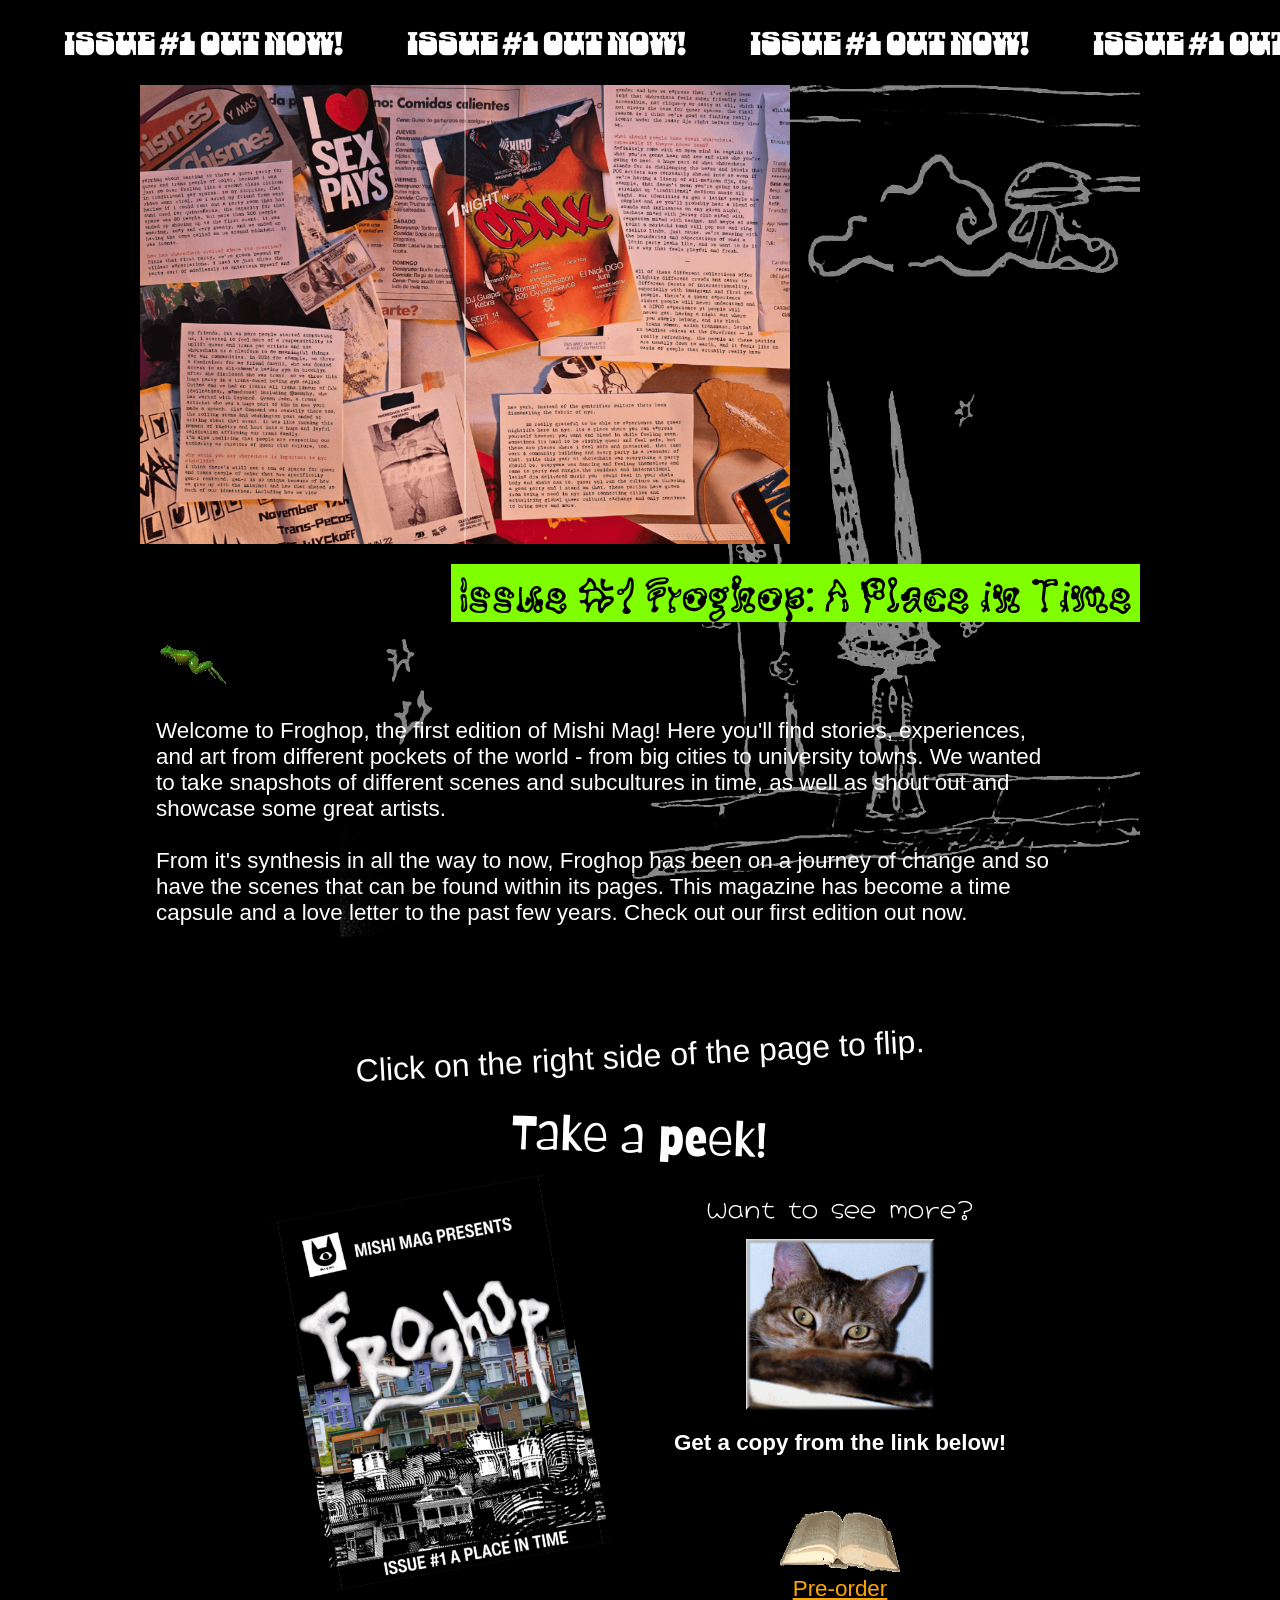
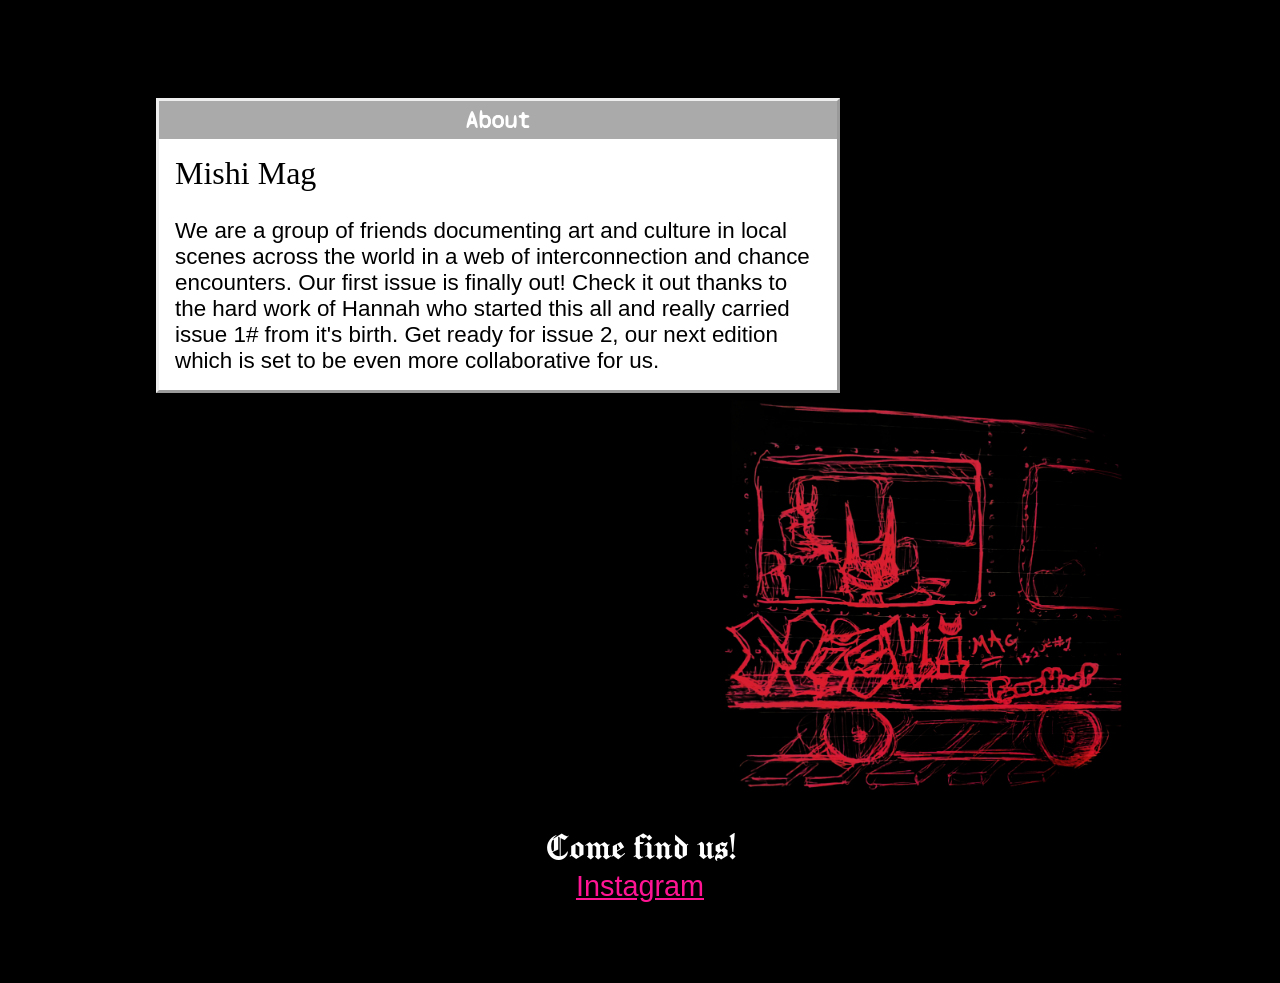
==== commit e111c656: "edited dimensions for announcement banner" ====
--- a/home.html
+++ b/home.html
@@ -29,7 +29,7 @@
         
         <div class="announcement">
           <div class="promo">
-            <img class="announcement-display" src="/assets/images/announcement-placeholder-img.jpg" />
+            <img class="announcement-banner" src="/assets/images/froghop1_banner.png" />
             <div class="announcement-deco">
               <img src="/assets/images/mishiscape.png"
                 alt="Illustration of a humanoid cat standing front of buildings with a street lamp on the right with low clouds." />
@@ -80,15 +80,11 @@
           <div class="purchase">
             <p class="see-more" style="margin-bottom: 1rem;">Want to see more?</p>
             <img class="winking-cat" src="/assets/images/cat_winking.gif" alt="cat winking" />
-            <p class="go-here">Get a copy from the links below!</p>
+            <p class="go-here">Get a copy from the link below!</p>
             <div class="links-to-buy">
-              <a href="https://mishimag.itch.io/mishi-mag-issue-i" target="_blank">
-                <img src="/assets/images/laptop3.gif" alt="computer with a heart graphic on screen" />
-                <p>Digital</p>
-              </a>
               <a href="https://mishimag.bigcartel.com/product/mishi-mag-issue-1" target="_blank">
                 <img src="/assets/images/book.gif" alt="book flipping through pages" />
-                <p>Physical</p>
+                <p>Pre-order</p>
               </a>
             </div>
           </div>
--- a/styles.css
+++ b/styles.css
@@ -334,12 +334,8 @@
   position: relative;
 }
 
-.announcement img {
+.announcement-banner {
   max-width: 100%;
-  height: auto;
-}
-
-.announcement-display {
   animation: slideFromLeft 1s linear;
 }
 
@@ -368,6 +364,11 @@
   animation: moveLeft 10s linear infinite;
 }
 
+.announcement .frog img {
+  max-width: 100%;
+  height: auto;
+}
+
 .announcement-deco {
   position: absolute;
   bottom: 170px;
@@ -587,6 +588,11 @@
   .announcement h2 {
     font-size: 2.5rem;
   }
+
+    .announcement-banner {
+      max-width: 650px;
+      height: auto;
+    }
 
   .about {
     position: relative;
